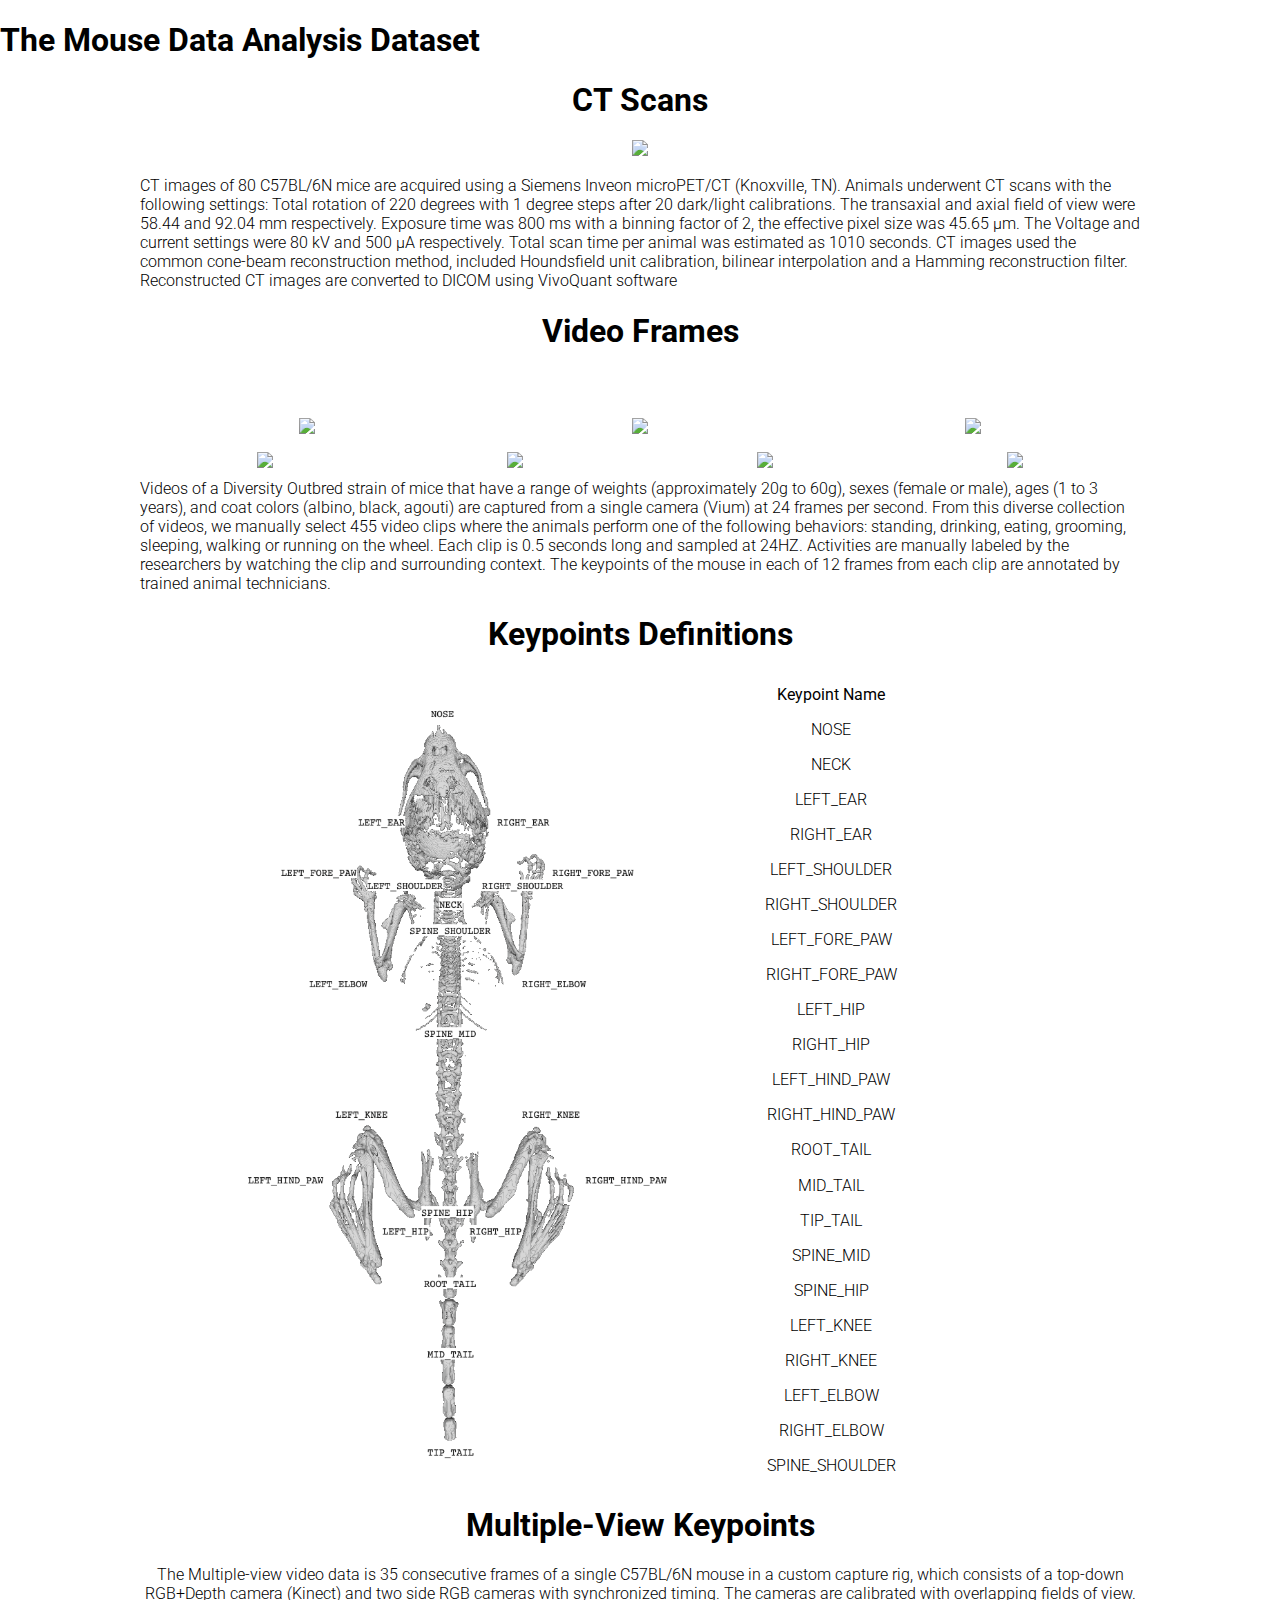
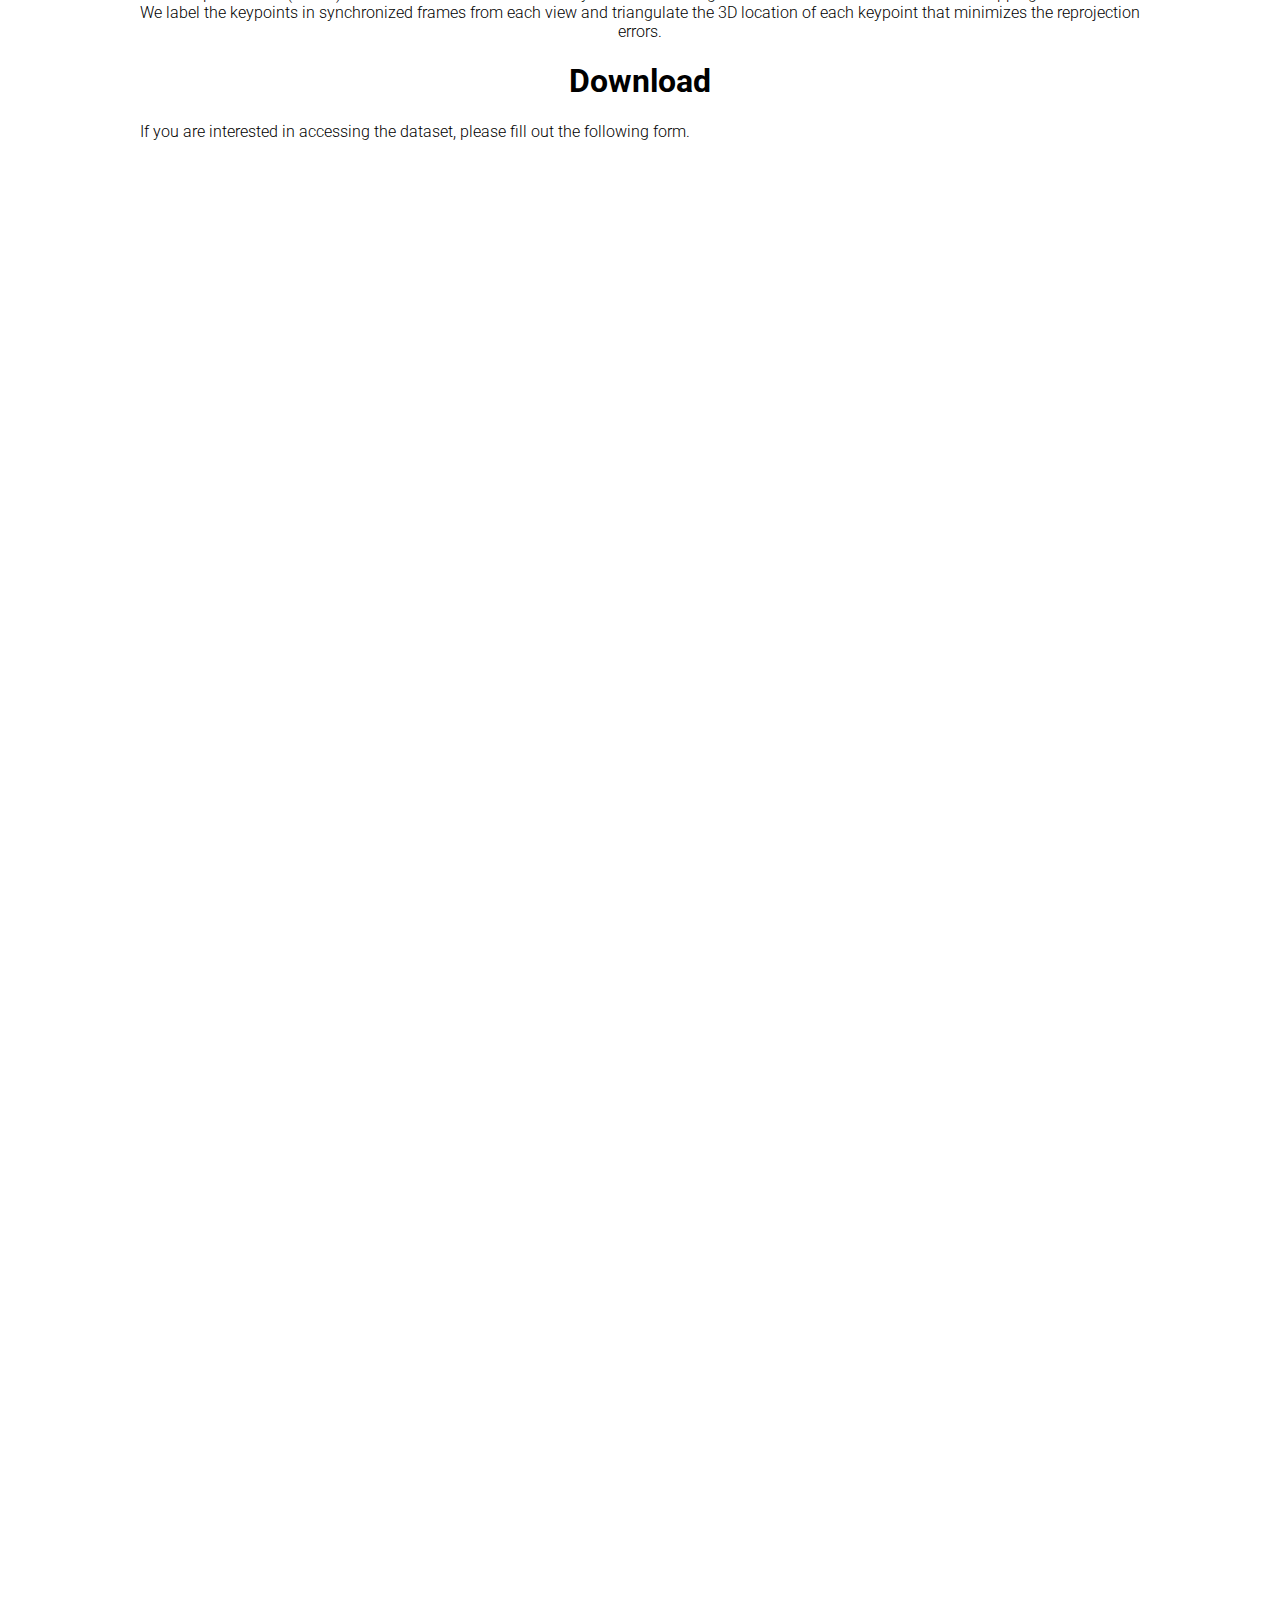
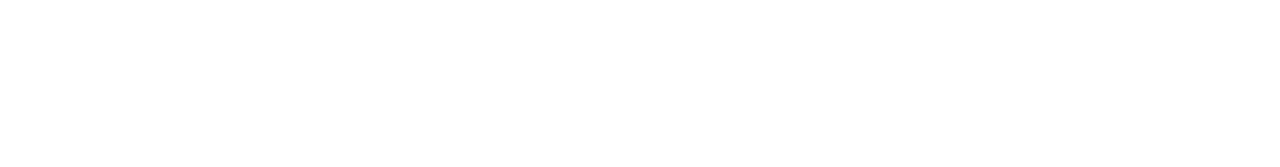
==== index.html @ 6bfc002a "Render the page title." ====
<!DOCTYPE html>
<html>
  <head>
    <title>Mouse Pose Analysis Dataset</title>
    <meta name="generator" content="Jekyll v3.9.0" />
    <meta content="text/html; charset=utf-8" http-equiv="Content-Type">
    <meta content="utf-8" http-equiv="encoding">
    <link href="https://fonts.googleapis.com/css?family=Roboto:300,100" rel="stylesheet">
    <link rel="stylesheet" type="text/css" href="assets/style.css">
    <script type="text/javascript" src="main.js"></script>
    <!-- Global site tag (gtag.js) - Google Analytics -->
    <script async src="https://www.googletagmanager.com/gtag/js?id=UA-116935204-2"></script>
    <script>
      window.dataLayer = window.dataLayer || [];
      function gtag(){dataLayer.push(arguments);}
      gtag('js', new Date());

      gtag('config', 'UA-116935204-2');
    </script>
  </head>
   <header class="page-header" role="banner">
      <h1 class="project-name">The Mouse Data Analysis Dataset</h1>
      <!-- Bo Hu, Bryan Seybold, Shan Yang, Avneesh Sud, Yi Liu, Karla Barron, Paulyn Cha, Marcelo Cosino, Ellie Karlsson, Janessa Kite, Ganesh Kolumam, Joseph Preciado, Jose Zavala-Solorio, Chunlian Zhang, Xiaomeng Zhang, Martin Voorbach, Ann E. Tovcimak, J. Graham Ruby, and David A. Ross, Abbvie, Calico Labs, Google -->
  </header>

  <body>
      <div class="inner-inner">
        <p><h1 class="section-header">CT Scans</h1> </p>
        <img src="assets/ct_scan_41.gif" width="500"/>
        <p align="left">CT images of 80 C57BL/6N mice are acquired using a Siemens Inveon microPET/CT (Knoxville, TN). Animals underwent CT scans with the following settings: Total rotation of 220 degrees with 1 degree steps after 20 dark/light calibrations. The transaxial and axial field of view were 58.44 and 92.04 mm respectively. Exposure time was 800 ms with a binning factor of 2, the effective pixel size was 45.65 μm. The Voltage and current settings were 80 kV and 500 μA respectively. Total scan time per animal was estimated as 1010 seconds. CT images used the common cone-beam reconstruction method, included Houndsfield unit calibration, bilinear interpolation and a Hamming reconstruction filter. Reconstructed CT images are converted to DICOM using VivoQuant software</p>

        <p><h1 class="section-header">Video Frames</h1> </p>
      <div class="row" style='padding-top: 40px'>
          <div class="col-4">
            <img src="assets/background.gif" width="216"/>
          </div>
          <div class="col-4">
            <img src="assets/drinking.gif" width="216"/>
          </div>
          <div class="col-4">
            <img src="assets/eating.gif" width="216"/>
          </div>
        </div>
        <div class="row" style='padding-top: 15px'>
          <div class="col-3">
            <img src="assets/grooming.gif" width="216"/>
          </div>
          <div class="col-3">
            <img src="assets/sleeping.gif" width="216"/>
          </div>
          <div class="col-3">
            <img src="assets/walking.gif" width="216"/>
          </div>
          <div class="col-3">
            <img src="assets/wheel_running.gif" width="216"/>
          </div>
        </div>
      <p align="left">Videos of a Diversity Outbred strain of mice that have a range of weights (approximately 20g to 60g), sexes (female or male), ages (1 to 3 years), and coat colors (albino, black, agouti) are captured from a single camera (Vium) at 24 frames per second.  From this diverse collection of videos, we manually select 455 video clips where the animals perform one of the following behaviors: standing, drinking, eating, grooming, sleeping, walking or running on the wheel. Each clip is 0.5 seconds long and sampled at 24HZ. Activities are manually labeled by the researchers by watching the clip and surrounding context.  The keypoints of the mouse in each of 12 frames from each clip are annotated by trained animal technicians. </p>
      <p><h1 class="section-header"> Keypoints Definitions</h1></p>
      <table>
        <tr><td rowspan="24"><img src="assets/keypoints-definition.png" height="800"/></td></tr>
        <td><b>Keypoint Name</b></td>
        <tr><td>NOSE</td></tr>
        <tr><td>NECK</td></tr>
        <tr><td>LEFT_EAR</td></tr>
        <tr><td>RIGHT_EAR</td></tr>
        <tr><td>LEFT_SHOULDER</td></tr>
        <tr><td>RIGHT_SHOULDER</td></tr>
        <tr><td>LEFT_FORE_PAW</td></tr>
        <tr><td>RIGHT_FORE_PAW</td></tr>
        <tr><td>LEFT_HIP</td></tr>
        <tr><td>RIGHT_HIP</td></tr>
        <tr><td>LEFT_HIND_PAW</td></tr>
        <tr><td>RIGHT_HIND_PAW</td></tr>
        <tr><td>ROOT_TAIL</td></tr>
        <tr><td>MID_TAIL</td></tr>
        <tr><td>TIP_TAIL</td></tr>
        <tr><td>SPINE_MID</td></tr>
        <tr><td>SPINE_HIP</td></tr>
        <tr><td>LEFT_KNEE</td></tr>
        <tr><td>RIGHT_KNEE</td></tr>
        <tr><td>LEFT_ELBOW</td></tr>
        <tr><td>RIGHT_ELBOW</td></tr>
        <tr><td>SPINE_SHOULDER</td></tr>
      </table>

      <p><h1 class="section-header">Multiple-View Keypoints</h1></p>
      <p align="center">The Multiple-view video data is 35 consecutive frames of a single C57BL/6N mouse in a custom capture rig, which consists of a top-down RGB+Depth camera (Kinect) and two side RGB cameras with synchronized timing. The cameras are calibrated with overlapping fields of view. We label the keypoints in synchronized frames from each view and triangulate the 3D location of each keypoint that minimizes the reprojection errors. </p>

      <p><h1 class="section-header">Download</h1></p>
      <p align="left">If you are interested in accessing the dataset, please fill out the following form.</p>

      </div>

      <p align="center">
      <iframe src="https://docs.google.com/forms/d/e/1FAIpQLSdK8jHYPYRAqcWw0ick_zVainTwxzuJbTiVfC14aPzTH5Z9yA/viewform?embedded=true" width="640" height="1590" frameborder="0" marginheight="0" marginwidth="0">Loading…</iframe>
      </p>
  </body>
</html>
---- assets/style.css ----
* {
  box-sizing: border-box;
}

body {
  margin: 0;
  font-family: 'Roboto', sans-serif;
  font-weight: 300;
}

a.anchor, a.title-anchor {
  scroll-margin-top: 100px;
}


/* For desktop: */
.col-1 {
  width: 8.33%;
}

.col-2 {
  width: 16.66%;
}

.col-3 {
  width: 25%;
}

.col-4 {
  width: 33.33%;
}

.col-4-disabled {
  width: 33.33%;
  pointer-events: none;
  opacity: 0.4;
}


h2 {
  font-weight: 300;
  padding-top: 30px;
  color: rgba(150, 27, 40);
}

h3 {
  color: rgba(150, 27, 40);
}

h4 {
  margin-top: 2em;
  color: rgba(150, 27, 40);
}

.main img {
  max-width: 100%;
}

.metrics img {
  max-width: 50%;
}


[class*="col-"] {
  float: left;
  padding: 7px;
}


.title {
  float: left;
  color: white;
  padding: 12px 14px 12px 14px;
  font-size: 18px;
}

.main {
  padding: 200px 40px 40px 40px;
  height: 100%;
  position: fixed;
  top: 42px;
  width: 100%;
  overflow: auto;
}

.active {
  background-color: #ddd;
  color: black !important;
}

.main th, .main td {
  border-bottom: 1px solid #ddd;
  padding: 8px;
}

.main thead {
  background-color: #f5f5f5;
}

.main tr:hover {
  background-color: #f5f5f5;
}

.main table {
  width: 100%;
  border-collapse: collapse;
  border-top: 2px solid black;
  border-bottom: 2px solid black;
}



.inner {
  display: flex;
  align-content: center;
  width: 100%;
  height: 100%;
  position: fixed;
  overflow-y: auto;
  z-index: 2;
}

.inner-inner {
  text-align: center;
  width: 100%;
  max-width: 1000px;
  position: relative;
  margin: auto;
}


.inner h1 {
  font-size: 4.5rem;
  margin: 3rem 0 3rem 0;
  color: white;
  font-weight: 100
}

.inner p {
  font-size: 1.5rem;
  margin: 0.5rem;
  color: #AAAAAA;
}
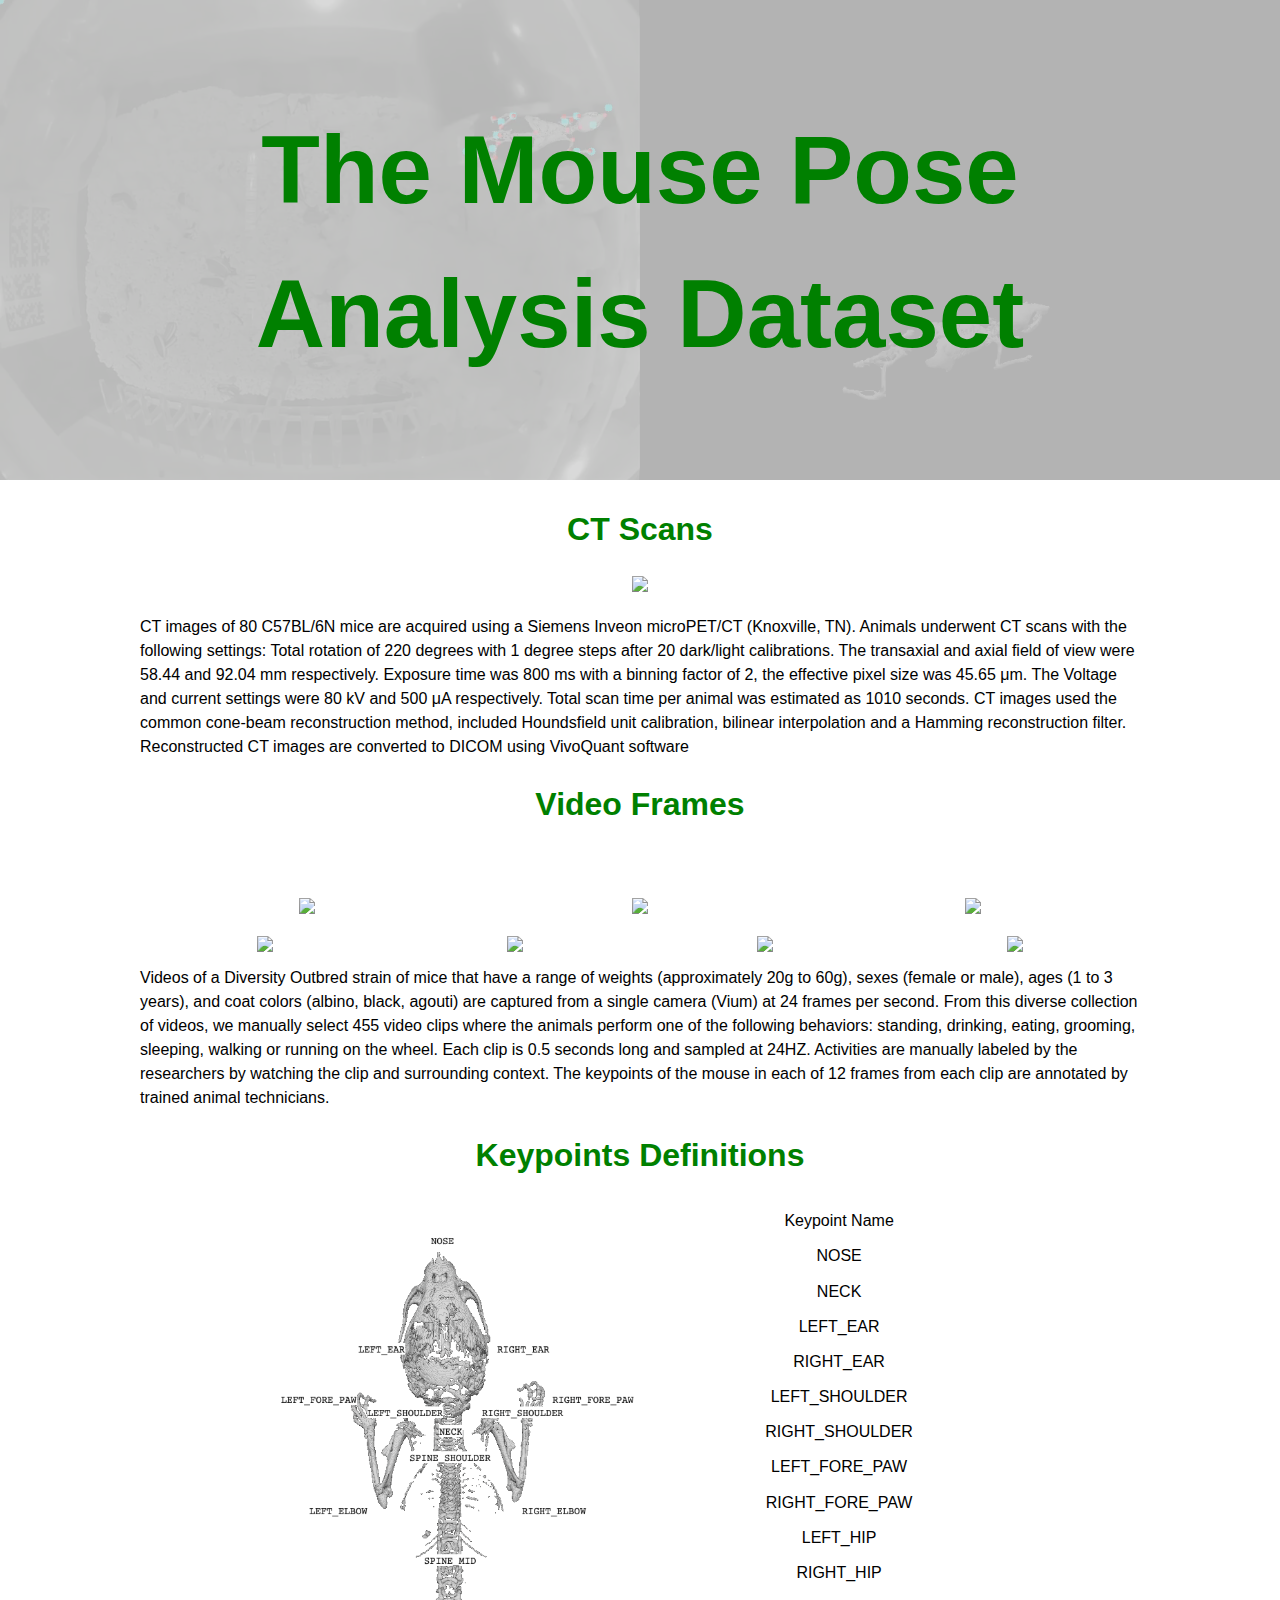
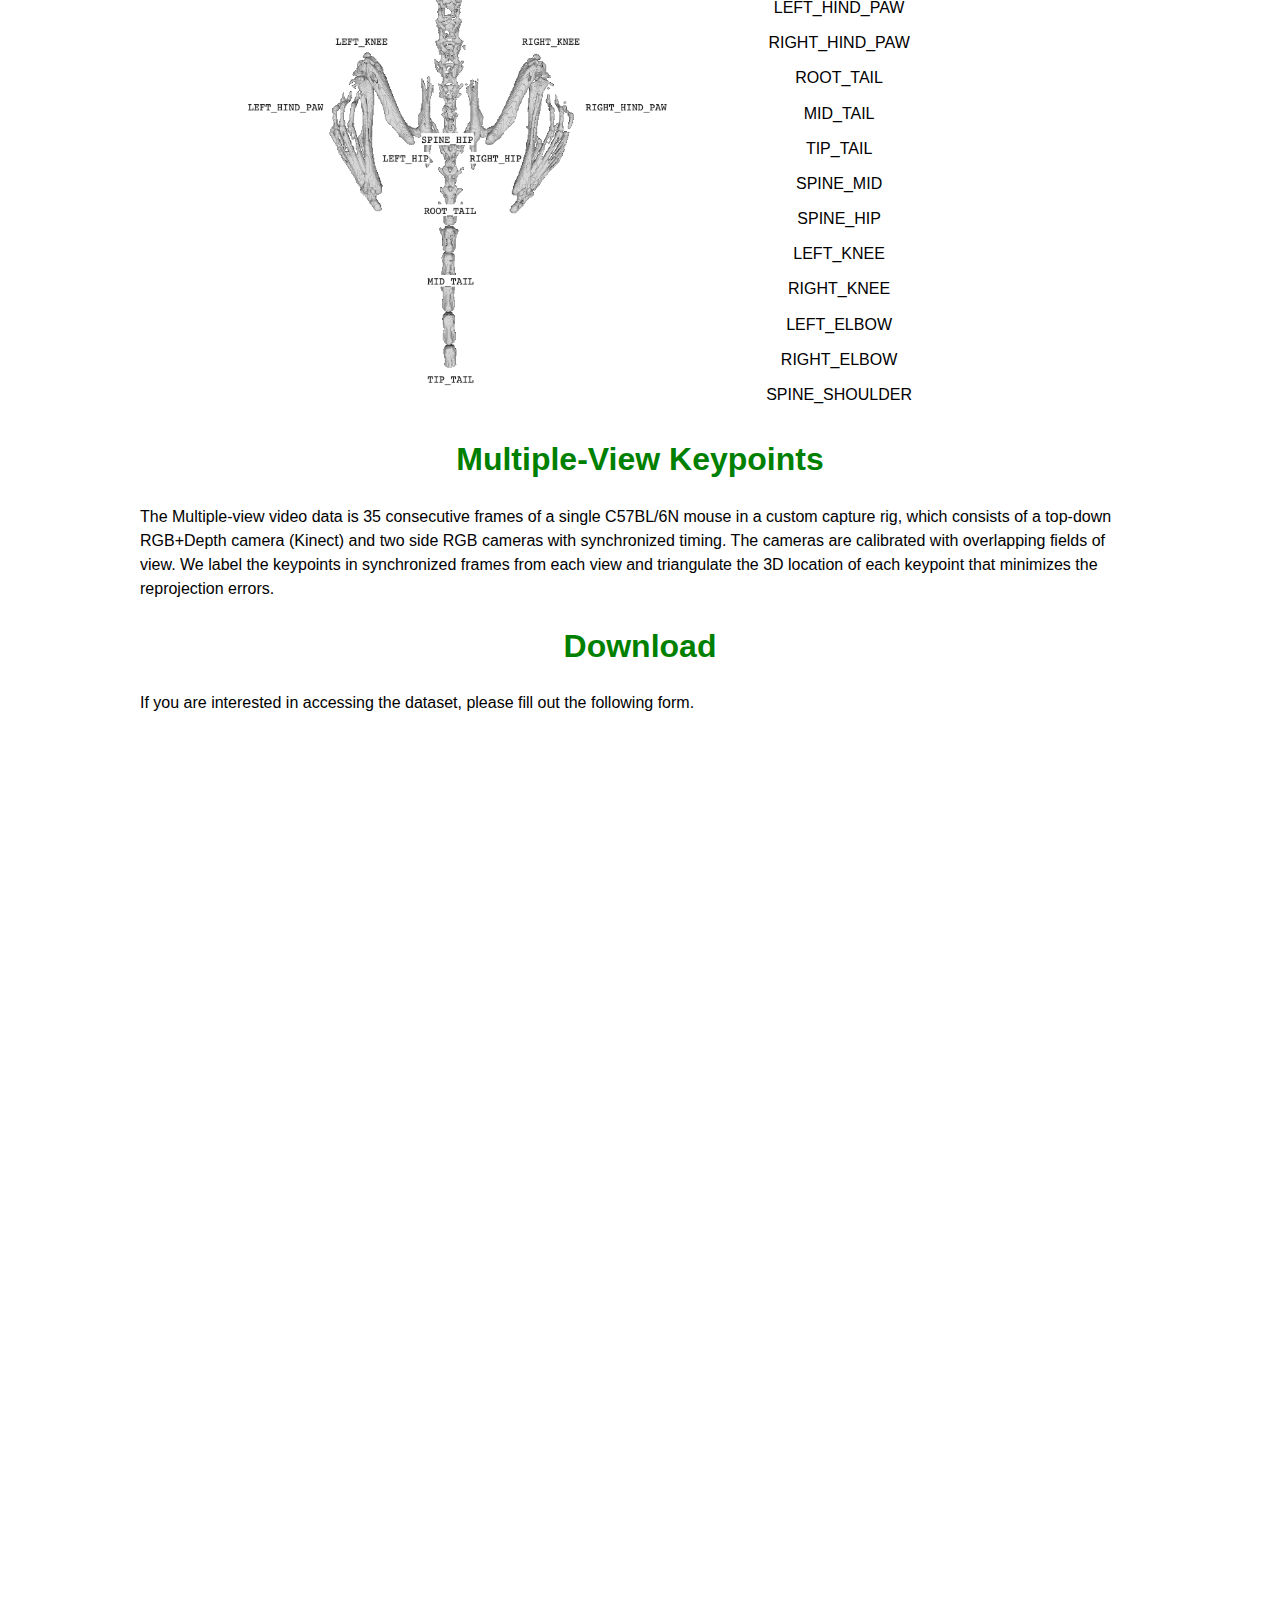
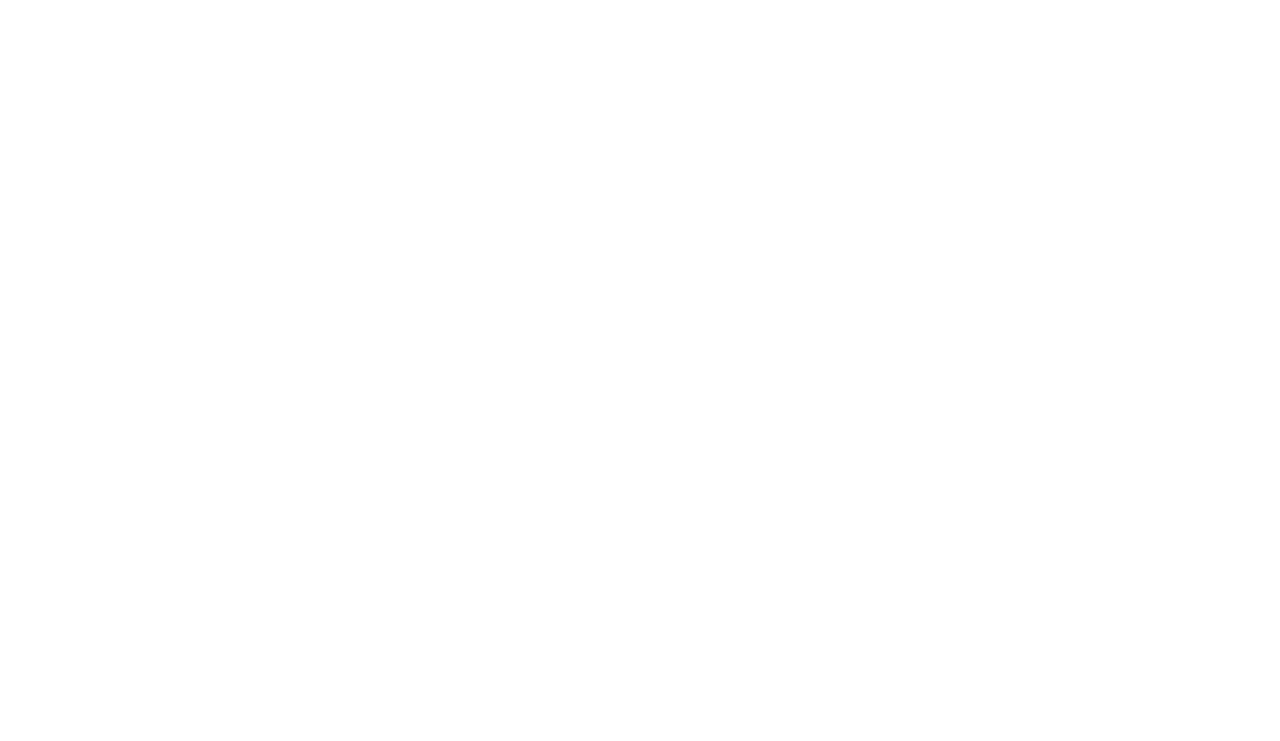
==== commit 61d7eeea: "Add video background; clean up stylesheet." ====
--- a/index.html
+++ b/index.html
@@ -2,29 +2,21 @@
 <html>
   <head>
     <title>Mouse Pose Analysis Dataset</title>
-    <meta name="generator" content="Jekyll v3.9.0" />
     <meta content="text/html; charset=utf-8" http-equiv="Content-Type">
     <meta content="utf-8" http-equiv="encoding">
     <link href="https://fonts.googleapis.com/css?family=Roboto:300,100" rel="stylesheet">
     <link rel="stylesheet" type="text/css" href="assets/style.css">
-    <script type="text/javascript" src="main.js"></script>
-    <!-- Global site tag (gtag.js) - Google Analytics -->
-    <script async src="https://www.googletagmanager.com/gtag/js?id=UA-116935204-2"></script>
-    <script>
-      window.dataLayer = window.dataLayer || [];
-      function gtag(){dataLayer.push(arguments);}
-      gtag('js', new Date());
-
-      gtag('config', 'UA-116935204-2');
-    </script>
   </head>
-   <header class="page-header" role="banner">
-      <h1 class="project-name">The Mouse Data Analysis Dataset</h1>
-      <!-- Bo Hu, Bryan Seybold, Shan Yang, Avneesh Sud, Yi Liu, Karla Barron, Paulyn Cha, Marcelo Cosino, Ellie Karlsson, Janessa Kite, Ganesh Kolumam, Joseph Preciado, Jose Zavala-Solorio, Chunlian Zhang, Xiaomeng Zhang, Martin Voorbach, Ann E. Tovcimak, J. Graham Ruby, and David A. Ross, Abbvie, Calico Labs, Google -->
-  </header>
-
   <body>
-      <div class="inner-inner">
+   <div class="video-bg">
+    <video autoplay loop muted>
+     <source src="assets/running.mp4" type="video/mp4" />
+    </video>
+    <div class="content">
+      <h1 >The Mouse Pose Analysis Dataset</h1>
+    </div>
+  </div>
+      <div class="content">
         <p><h1 class="section-header">CT Scans</h1> </p>
         <img src="assets/ct_scan_41.gif" width="500"/>
         <p align="left">CT images of 80 C57BL/6N mice are acquired using a Siemens Inveon microPET/CT (Knoxville, TN). Animals underwent CT scans with the following settings: Total rotation of 220 degrees with 1 degree steps after 20 dark/light calibrations. The transaxial and axial field of view were 58.44 and 92.04 mm respectively. Exposure time was 800 ms with a binning factor of 2, the effective pixel size was 45.65 μm. The Voltage and current settings were 80 kV and 500 μA respectively. Total scan time per animal was estimated as 1010 seconds. CT images used the common cone-beam reconstruction method, included Houndsfield unit calibration, bilinear interpolation and a Hamming reconstruction filter. Reconstructed CT images are converted to DICOM using VivoQuant software</p>
@@ -56,6 +48,7 @@
           </div>
         </div>
       <p align="left">Videos of a Diversity Outbred strain of mice that have a range of weights (approximately 20g to 60g), sexes (female or male), ages (1 to 3 years), and coat colors (albino, black, agouti) are captured from a single camera (Vium) at 24 frames per second.  From this diverse collection of videos, we manually select 455 video clips where the animals perform one of the following behaviors: standing, drinking, eating, grooming, sleeping, walking or running on the wheel. Each clip is 0.5 seconds long and sampled at 24HZ. Activities are manually labeled by the researchers by watching the clip and surrounding context.  The keypoints of the mouse in each of 12 frames from each clip are annotated by trained animal technicians. </p>
+
       <p><h1 class="section-header"> Keypoints Definitions</h1></p>
       <table>
         <tr><td rowspan="24"><img src="assets/keypoints-definition.png" height="800"/></td></tr>
@@ -85,7 +78,7 @@
       </table>
 
       <p><h1 class="section-header">Multiple-View Keypoints</h1></p>
-      <p align="center">The Multiple-view video data is 35 consecutive frames of a single C57BL/6N mouse in a custom capture rig, which consists of a top-down RGB+Depth camera (Kinect) and two side RGB cameras with synchronized timing. The cameras are calibrated with overlapping fields of view. We label the keypoints in synchronized frames from each view and triangulate the 3D location of each keypoint that minimizes the reprojection errors. </p>
+      <p align="left">The Multiple-view video data is 35 consecutive frames of a single C57BL/6N mouse in a custom capture rig, which consists of a top-down RGB+Depth camera (Kinect) and two side RGB cameras with synchronized timing. The cameras are calibrated with overlapping fields of view. We label the keypoints in synchronized frames from each view and triangulate the 3D location of each keypoint that minimizes the reprojection errors. </p>
 
       <p><h1 class="section-header">Download</h1></p>
       <p align="left">If you are interested in accessing the dataset, please fill out the following form.</p>
--- a/assets/style.css
+++ b/assets/style.css
@@ -8,12 +8,6 @@
   font-weight: 300;
 }
 
-a.anchor, a.title-anchor {
-  scroll-margin-top: 100px;
-}
-
-
-/* For desktop: */
 .col-1 {
   width: 8.33%;
 }
@@ -36,111 +30,44 @@
   opacity: 0.4;
 }
 
-
-h2 {
-  font-weight: 300;
-  padding-top: 30px;
-  color: rgba(150, 27, 40);
-}
-
-h3 {
-  color: rgba(150, 27, 40);
-}
-
-h4 {
-  margin-top: 2em;
-  color: rgba(150, 27, 40);
-}
-
-.main img {
-  max-width: 100%;
-}
-
-.metrics img {
-  max-width: 50%;
-}
-
-
 [class*="col-"] {
   float: left;
   padding: 7px;
 }
 
-
-.title {
-  float: left;
-  color: white;
-  padding: 12px 14px 12px 14px;
-  font-size: 18px;
-}
-
-.main {
-  padding: 200px 40px 40px 40px;
-  height: 100%;
-  position: fixed;
-  top: 42px;
-  width: 100%;
-  overflow: auto;
-}
-
-.active {
-  background-color: #ddd;
-  color: black !important;
-}
-
-.main th, .main td {
-  border-bottom: 1px solid #ddd;
-  padding: 8px;
-}
-
-.main thead {
-  background-color: #f5f5f5;
-}
-
-.main tr:hover {
-  background-color: #f5f5f5;
-}
-
-.main table {
-  width: 100%;
-  border-collapse: collapse;
-  border-top: 2px solid black;
-  border-bottom: 2px solid black;
-}
-
-
-
-.inner {
-  display: flex;
-  align-content: center;
-  width: 100%;
-  height: 100%;
-  position: fixed;
-  overflow-y: auto;
-  z-index: 2;
-}
-
-.inner-inner {
+.content {
   text-align: center;
   width: 100%;
   max-width: 1000px;
   position: relative;
   margin: auto;
+  font-family: 'Arial', sans-serif;
+  line-height: 1.5;
 }
 
-
-.inner h1 {
-  font-size: 4.5rem;
-  margin: 3rem 0 3rem 0;
-  color: white;
-  font-weight: 100
+.section-header { color: green; text-align: center; background-size: cover; }
+.video-bg {
+  position: relative;
+  overflow: hidden;
+}
+.video-bg video {
+    opacity: 0.3;
+    filter: brightness(0.5);
 }
 
-.inner p {
-  font-size: 1.5rem;
-  margin: 0.5rem;
-  color: #AAAAAA;
+.video-bg .content {
+  position: absolute;
+  text-align: center;
+  font-size: 3rem;
+  color: green;
+  top: 50%;
+  left: 50%;
+  transform: translate(-50%, -50%);
+  z-index: 1;
 }
 
+video {
+  width: 100%;
+  height: auto;
+}
 
-
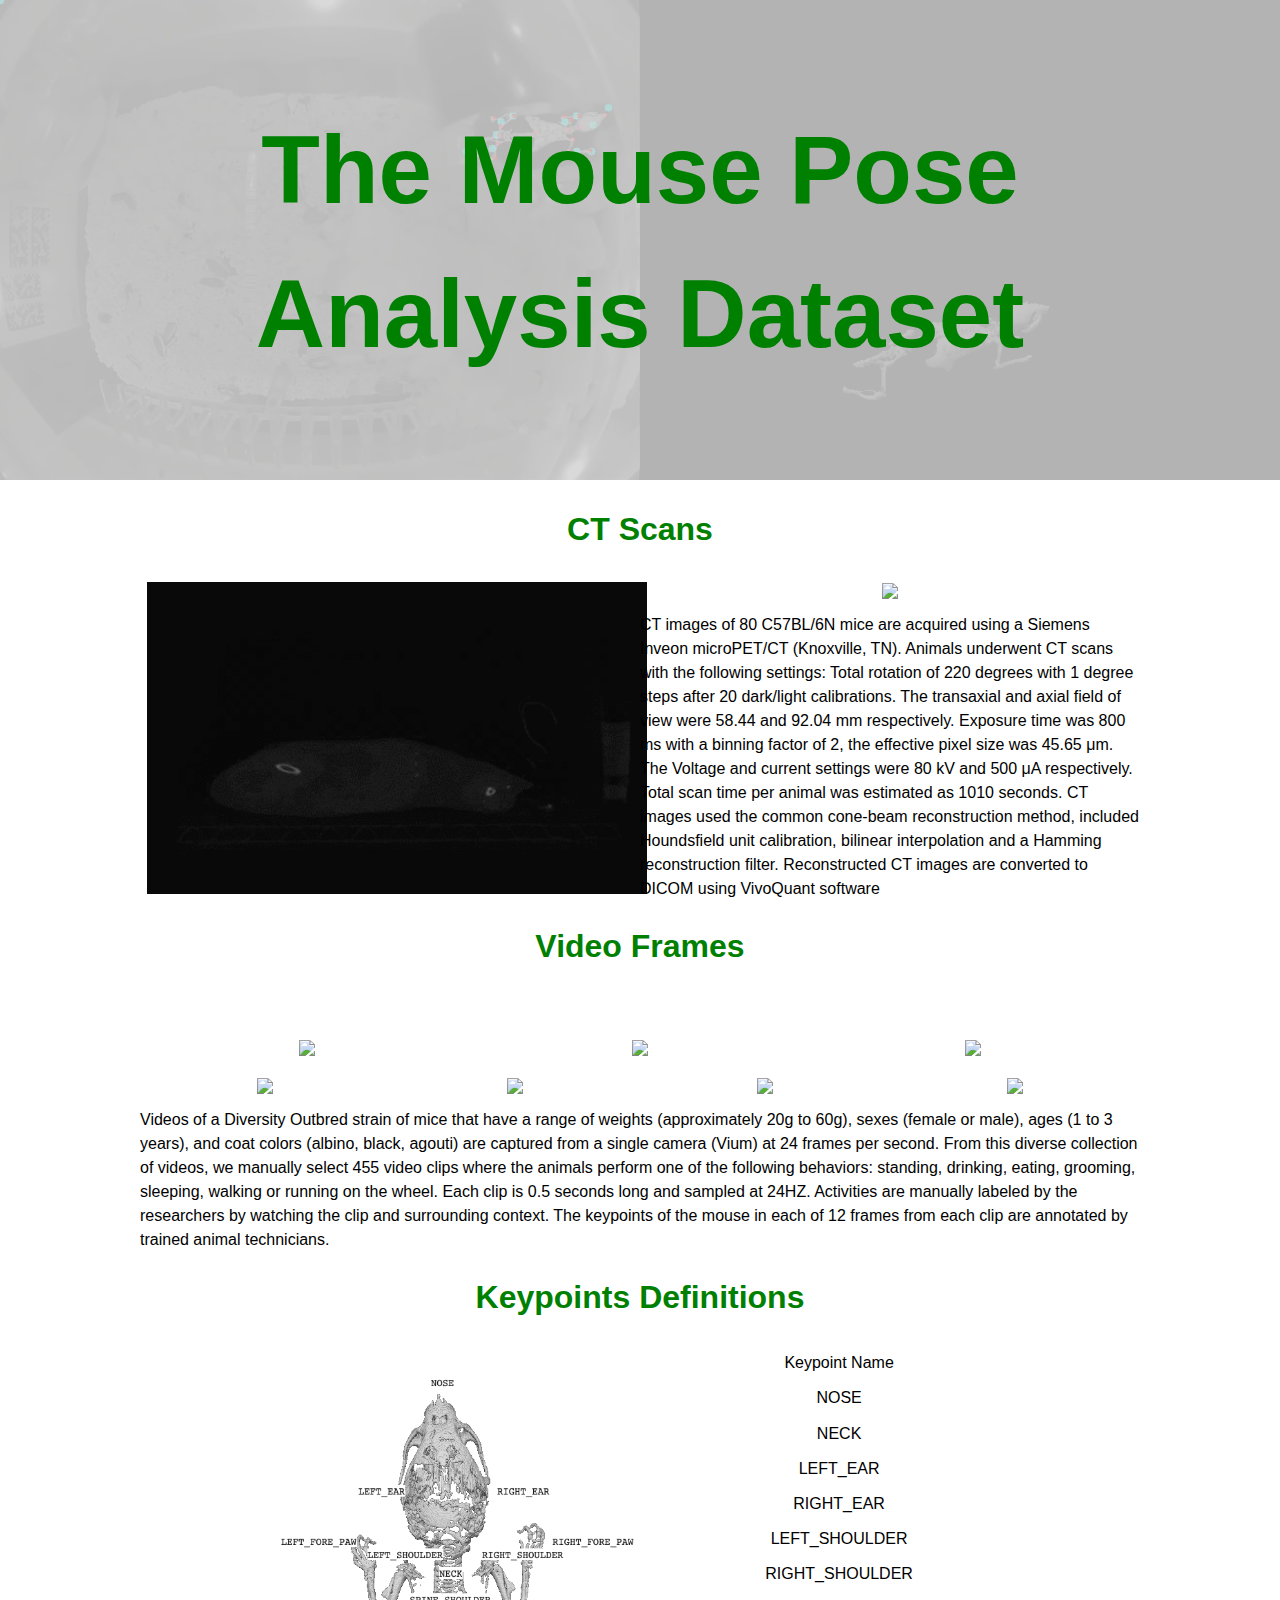
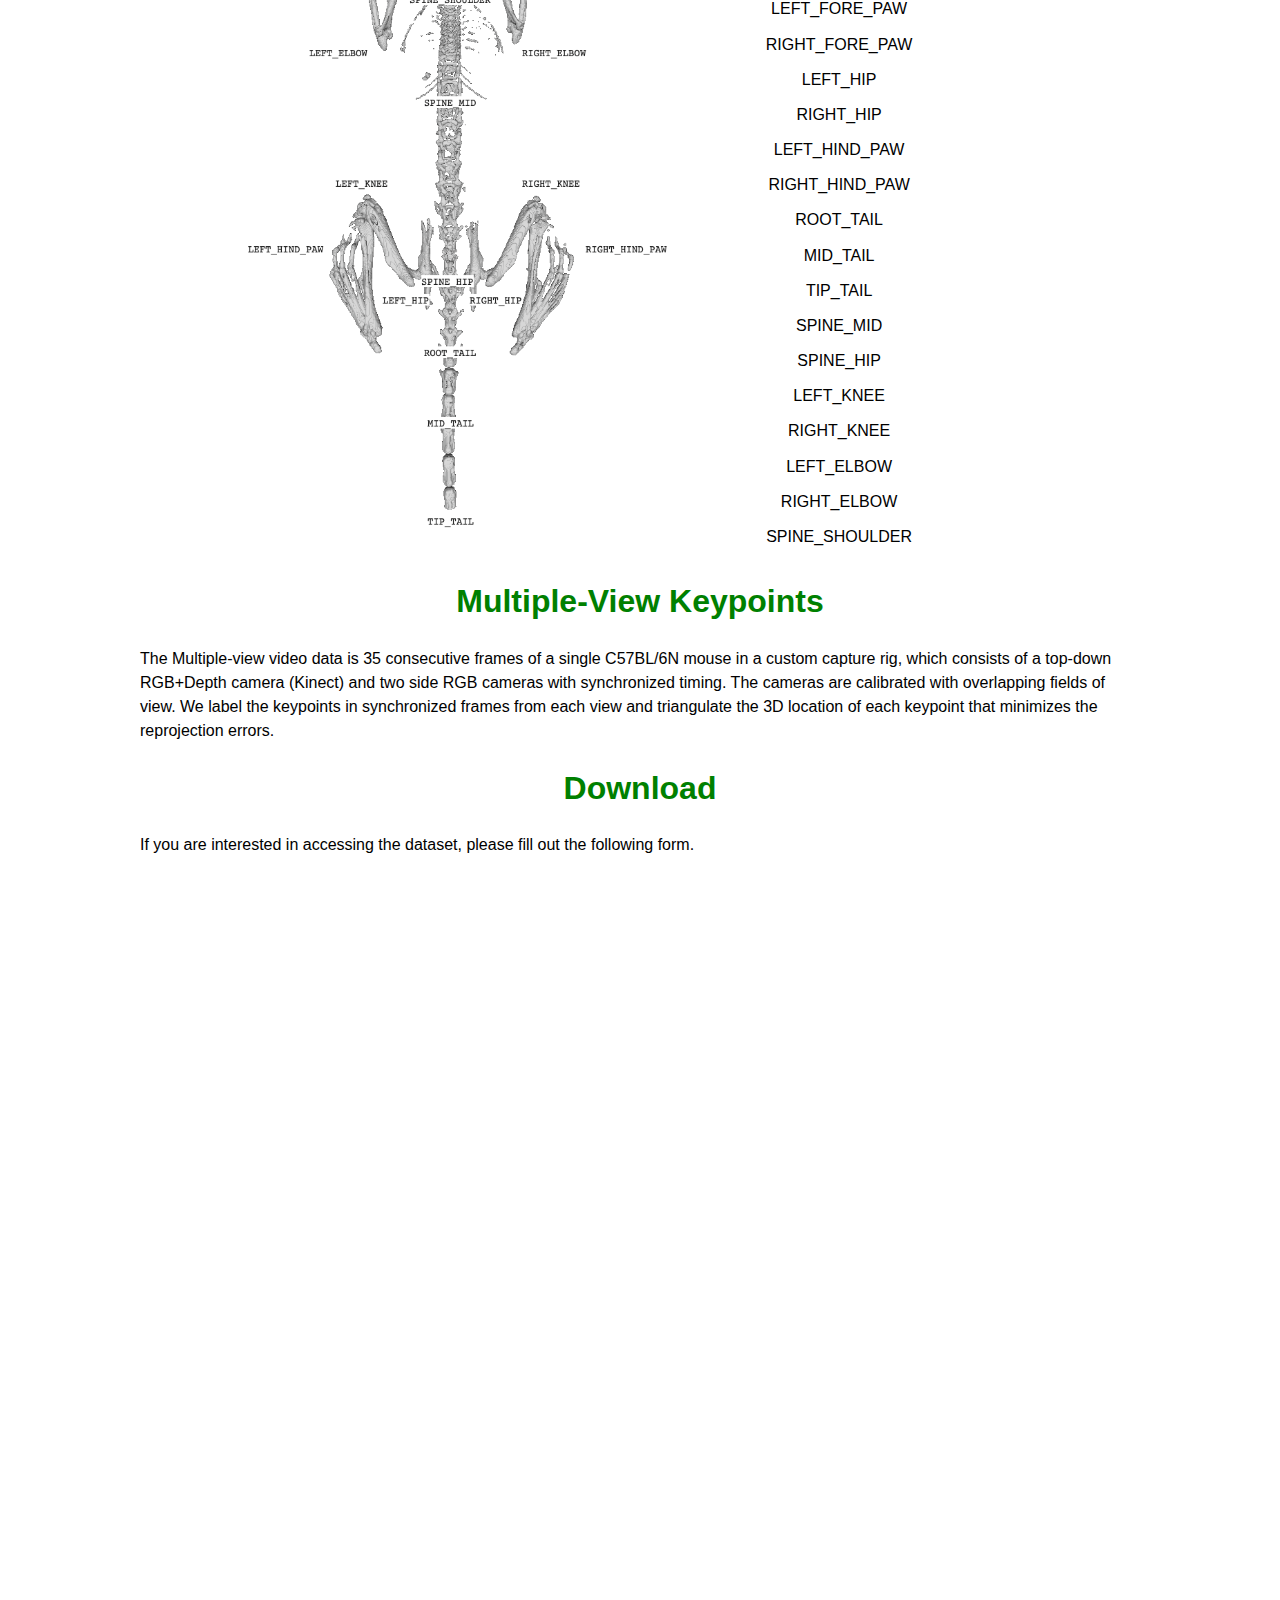
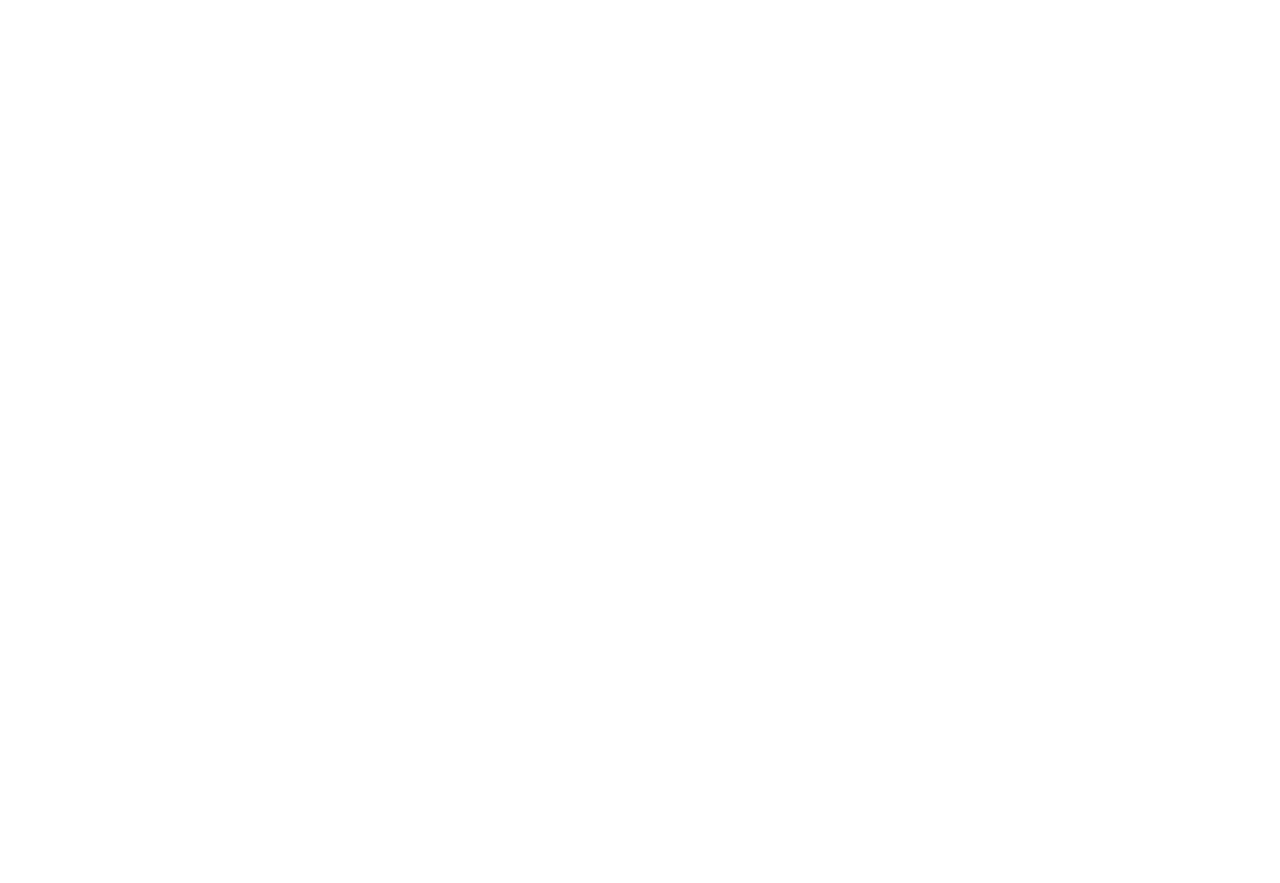
==== commit 4c4cfb1f: "Add CT slices." ====
--- a/index.html
+++ b/index.html
@@ -18,7 +18,12 @@
   </div>
       <div class="content">
         <p><h1 class="section-header">CT Scans</h1> </p>
+        <div class="col-5">
+        <img src="assets/ct_slices_41.gif" width="500"/>
+        </div>
+        <div class="col-5">
         <img src="assets/ct_scan_41.gif" width="500"/>
+        </div>
         <p align="left">CT images of 80 C57BL/6N mice are acquired using a Siemens Inveon microPET/CT (Knoxville, TN). Animals underwent CT scans with the following settings: Total rotation of 220 degrees with 1 degree steps after 20 dark/light calibrations. The transaxial and axial field of view were 58.44 and 92.04 mm respectively. Exposure time was 800 ms with a binning factor of 2, the effective pixel size was 45.65 μm. The Voltage and current settings were 80 kV and 500 μA respectively. Total scan time per animal was estimated as 1010 seconds. CT images used the common cone-beam reconstruction method, included Houndsfield unit calibration, bilinear interpolation and a Hamming reconstruction filter. Reconstructed CT images are converted to DICOM using VivoQuant software</p>
 
         <p><h1 class="section-header">Video Frames</h1> </p>
--- a/assets/style.css
+++ b/assets/style.css
@@ -22,6 +22,10 @@
 
 .col-4 {
   width: 33.33%;
+}
+
+.col-5 {
+  width: 50%;
 }
 
 .col-4-disabled {
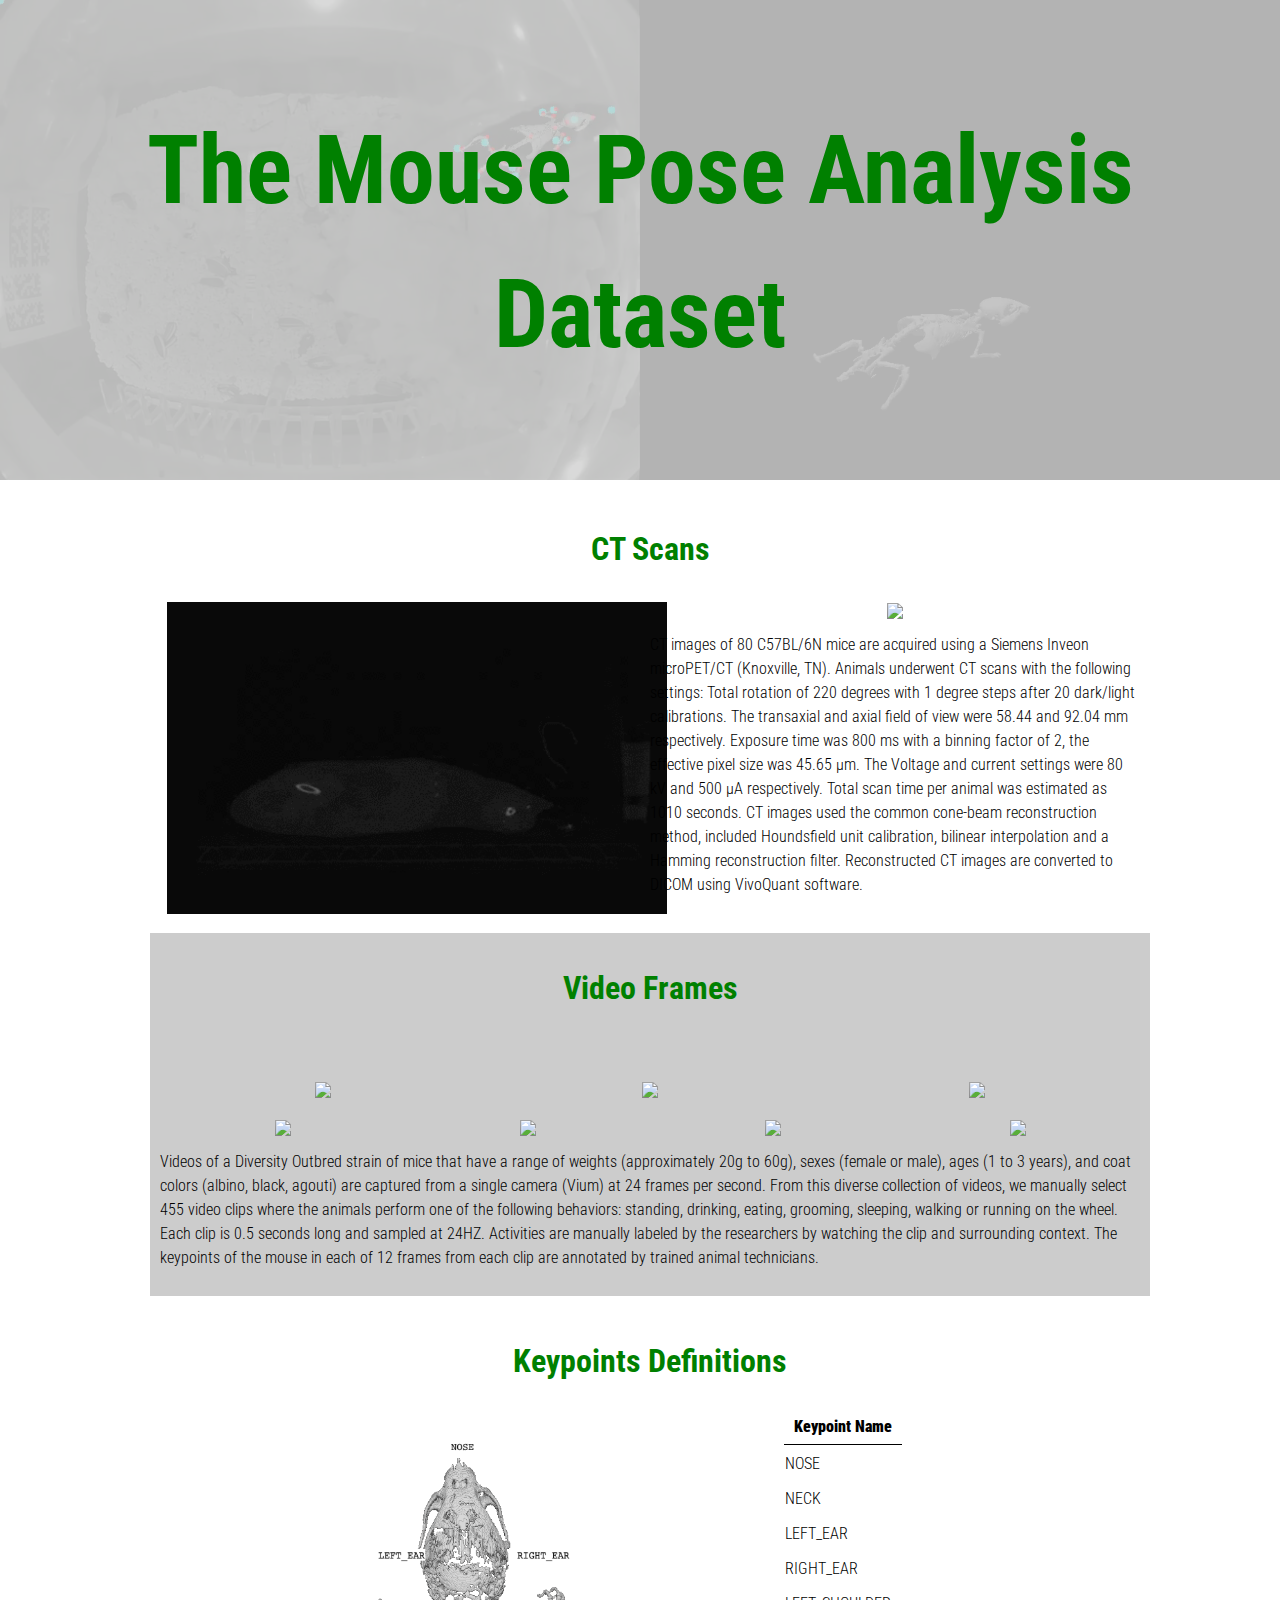
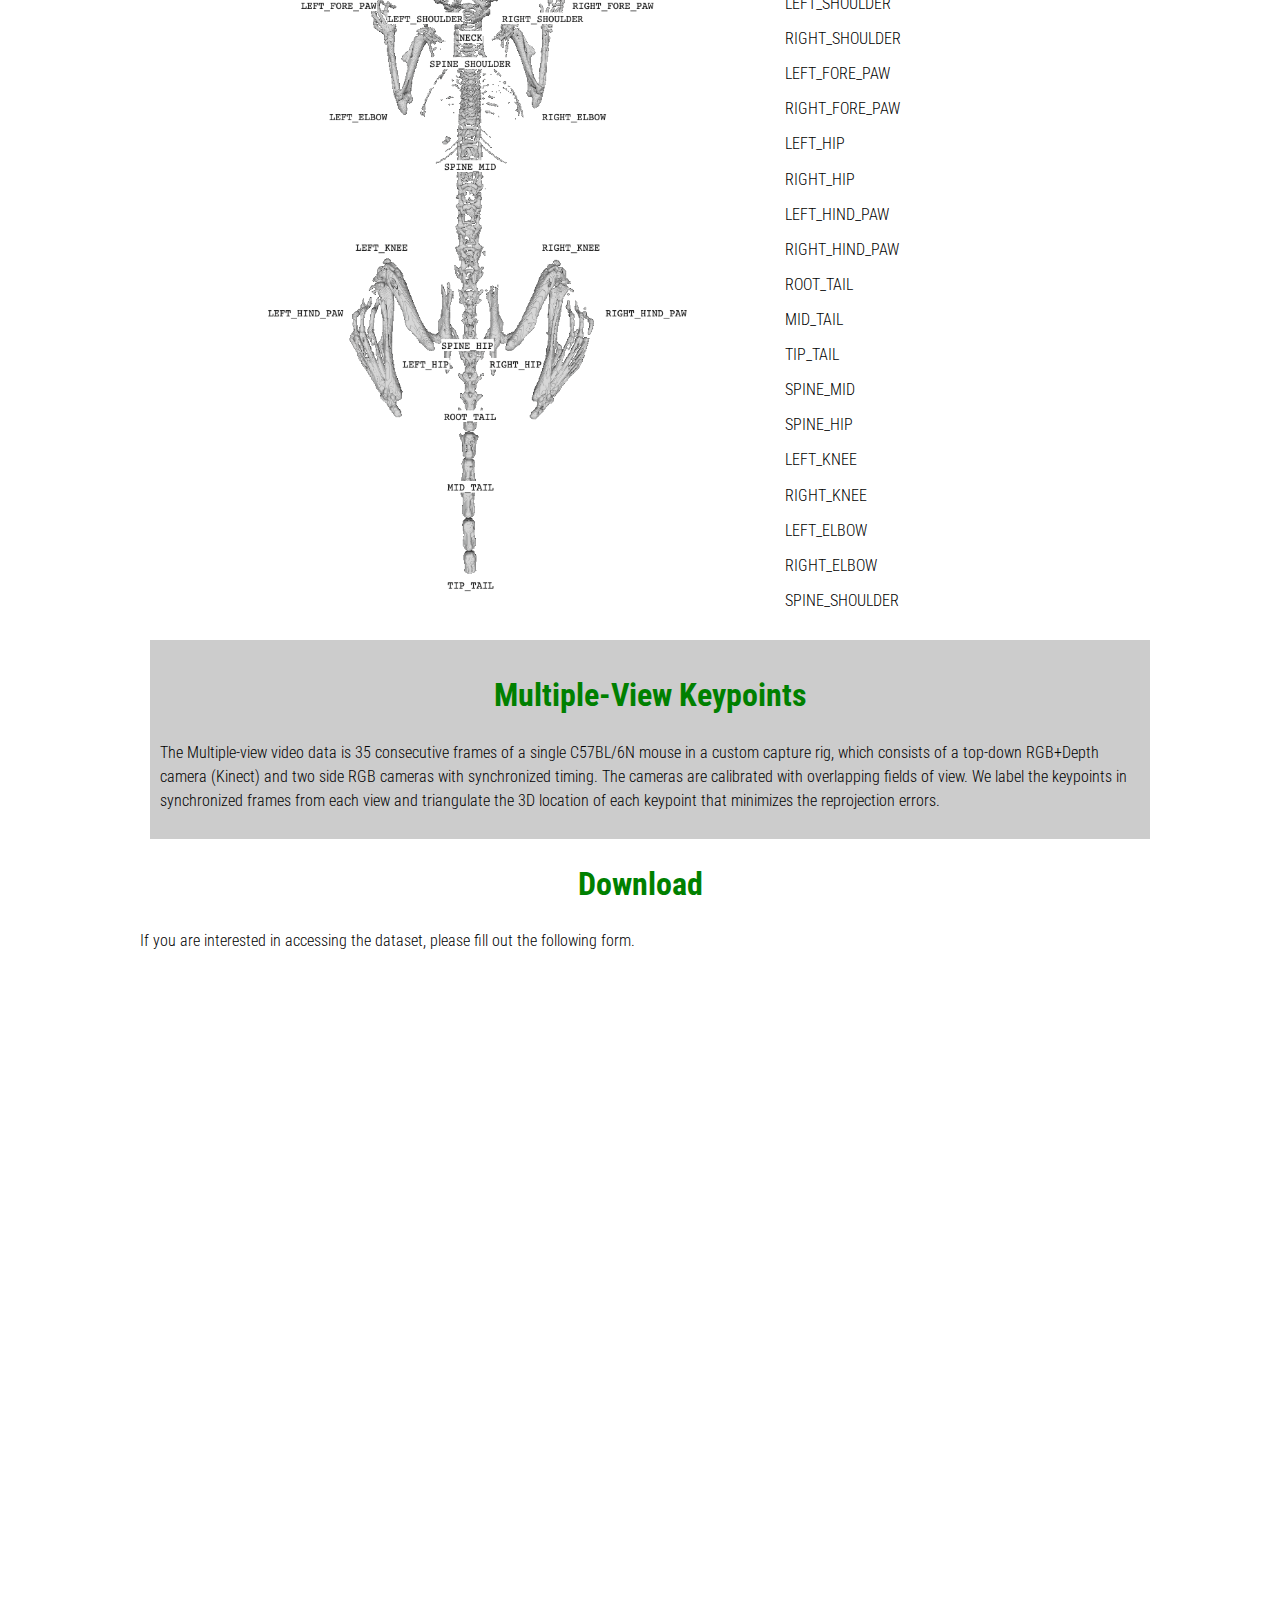
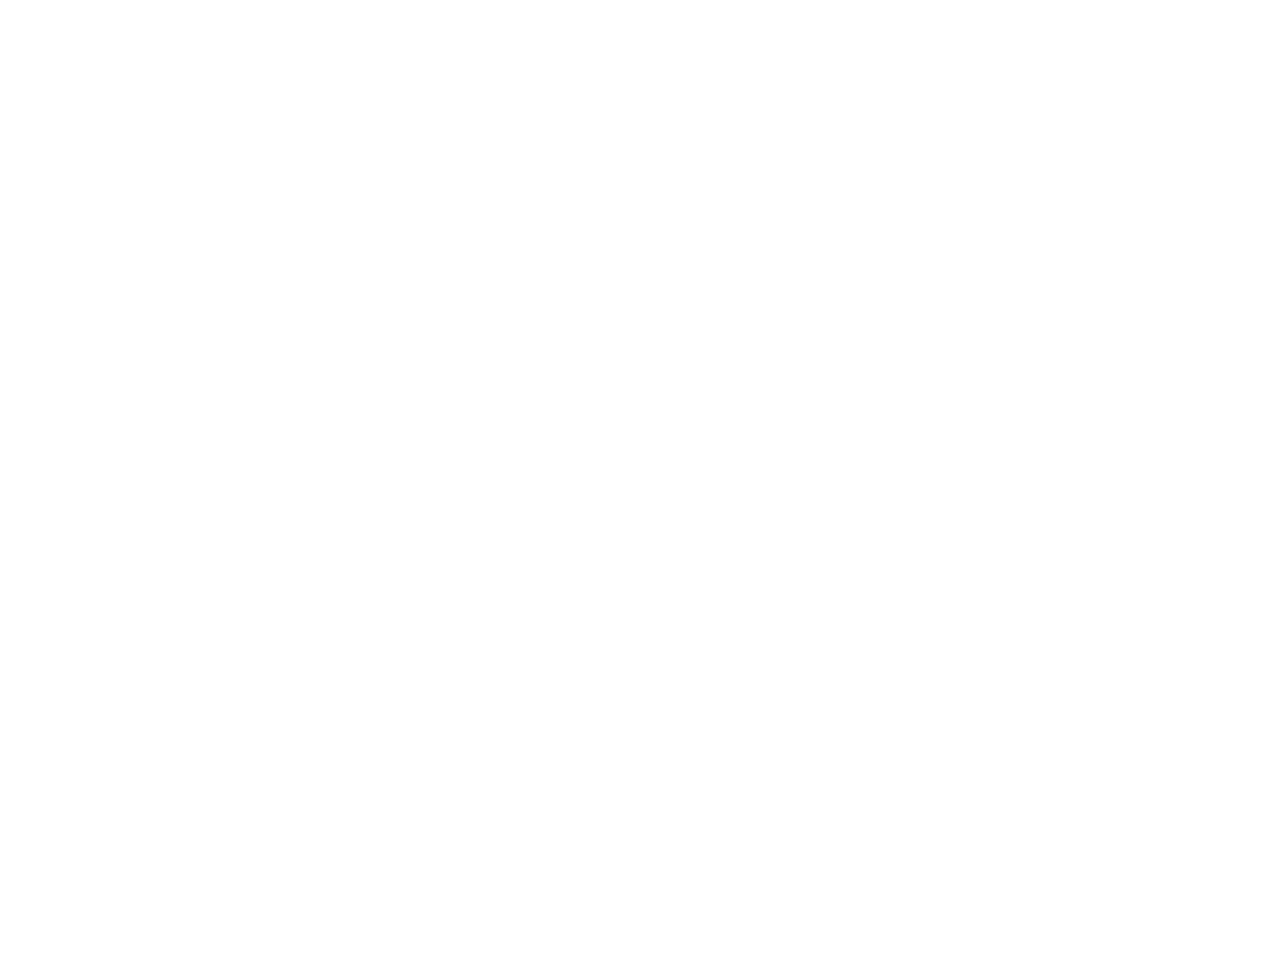
==== commit 7917636f: "Update style sheet with condensed roboto font." ====
--- a/index.html
+++ b/index.html
@@ -5,6 +5,7 @@
     <meta content="text/html; charset=utf-8" http-equiv="Content-Type">
     <meta content="utf-8" http-equiv="encoding">
     <link href="https://fonts.googleapis.com/css?family=Roboto:300,100" rel="stylesheet">
+    <link href="https://fonts.googleapis.com/css?family=Roboto+Condensed" rel="stylesheet">
     <link rel="stylesheet" type="text/css" href="assets/style.css">
   </head>
   <body>
@@ -17,6 +18,7 @@
     </div>
   </div>
       <div class="content">
+          <div class="odd">
         <p><h1 class="section-header">CT Scans</h1> </p>
         <div class="col-5">
         <img src="assets/ct_slices_41.gif" width="500"/>
@@ -24,8 +26,10 @@
         <div class="col-5">
         <img src="assets/ct_scan_41.gif" width="500"/>
         </div>
-        <p align="left">CT images of 80 C57BL/6N mice are acquired using a Siemens Inveon microPET/CT (Knoxville, TN). Animals underwent CT scans with the following settings: Total rotation of 220 degrees with 1 degree steps after 20 dark/light calibrations. The transaxial and axial field of view were 58.44 and 92.04 mm respectively. Exposure time was 800 ms with a binning factor of 2, the effective pixel size was 45.65 μm. The Voltage and current settings were 80 kV and 500 μA respectively. Total scan time per animal was estimated as 1010 seconds. CT images used the common cone-beam reconstruction method, included Houndsfield unit calibration, bilinear interpolation and a Hamming reconstruction filter. Reconstructed CT images are converted to DICOM using VivoQuant software</p>
+        <p align="left">CT images of 80 C57BL/6N mice are acquired using a Siemens Inveon microPET/CT (Knoxville, TN). Animals underwent CT scans with the following settings: Total rotation of 220 degrees with 1 degree steps after 20 dark/light calibrations. The transaxial and axial field of view were 58.44 and 92.04 mm respectively. Exposure time was 800 ms with a binning factor of 2, the effective pixel size was 45.65 μm. The Voltage and current settings were 80 kV and 500 μA respectively. Total scan time per animal was estimated as 1010 seconds. CT images used the common cone-beam reconstruction method, included Houndsfield unit calibration, bilinear interpolation and a Hamming reconstruction filter. Reconstructed CT images are converted to DICOM using VivoQuant software.</p>
+          </div>
 
+          <div class="even">
         <p><h1 class="section-header">Video Frames</h1> </p>
       <div class="row" style='padding-top: 40px'>
           <div class="col-4">
@@ -53,11 +57,13 @@
           </div>
         </div>
       <p align="left">Videos of a Diversity Outbred strain of mice that have a range of weights (approximately 20g to 60g), sexes (female or male), ages (1 to 3 years), and coat colors (albino, black, agouti) are captured from a single camera (Vium) at 24 frames per second.  From this diverse collection of videos, we manually select 455 video clips where the animals perform one of the following behaviors: standing, drinking, eating, grooming, sleeping, walking or running on the wheel. Each clip is 0.5 seconds long and sampled at 24HZ. Activities are manually labeled by the researchers by watching the clip and surrounding context.  The keypoints of the mouse in each of 12 frames from each clip are annotated by trained animal technicians. </p>
+          </div>
 
+          <div class="odd">
       <p><h1 class="section-header"> Keypoints Definitions</h1></p>
       <table>
         <tr><td rowspan="24"><img src="assets/keypoints-definition.png" height="800"/></td></tr>
-        <td><b>Keypoint Name</b></td>
+        <th><b>Keypoint Name</b></th>
         <tr><td>NOSE</td></tr>
         <tr><td>NECK</td></tr>
         <tr><td>LEFT_EAR</td></tr>
@@ -81,9 +87,13 @@
         <tr><td>RIGHT_ELBOW</td></tr>
         <tr><td>SPINE_SHOULDER</td></tr>
       </table>
+      </div>
 
+
+      <div class="even">
       <p><h1 class="section-header">Multiple-View Keypoints</h1></p>
       <p align="left">The Multiple-view video data is 35 consecutive frames of a single C57BL/6N mouse in a custom capture rig, which consists of a top-down RGB+Depth camera (Kinect) and two side RGB cameras with synchronized timing. The cameras are calibrated with overlapping fields of view. We label the keypoints in synchronized frames from each view and triangulate the 3D location of each keypoint that minimizes the reprojection errors. </p>
+      </div>
 
       <p><h1 class="section-header">Download</h1></p>
       <p align="left">If you are interested in accessing the dataset, please fill out the following form.</p>
--- a/assets/style.css
+++ b/assets/style.css
@@ -7,6 +7,15 @@
   font-family: 'Roboto', sans-serif;
   font-weight: 300;
 }
+
+td {
+    text-align: left;
+}
+
+th {
+  border-bottom: 1px solid black;
+}
+
 
 .col-1 {
   width: 8.33%;
@@ -39,13 +48,27 @@
   padding: 7px;
 }
 
+.odd {
+    width: 100%;
+    background: white;
+    margin: 10px;
+    padding: 10px;
+}
+.even {
+    width: 100%;
+    background: #ccc;
+    margin: 10px;
+    padding: 10px;
+}
+
+
 .content {
   text-align: center;
   width: 100%;
   max-width: 1000px;
   position: relative;
   margin: auto;
-  font-family: 'Arial', sans-serif;
+  font-family: 'Roboto Condensed', sans-serif;
   line-height: 1.5;
 }
 
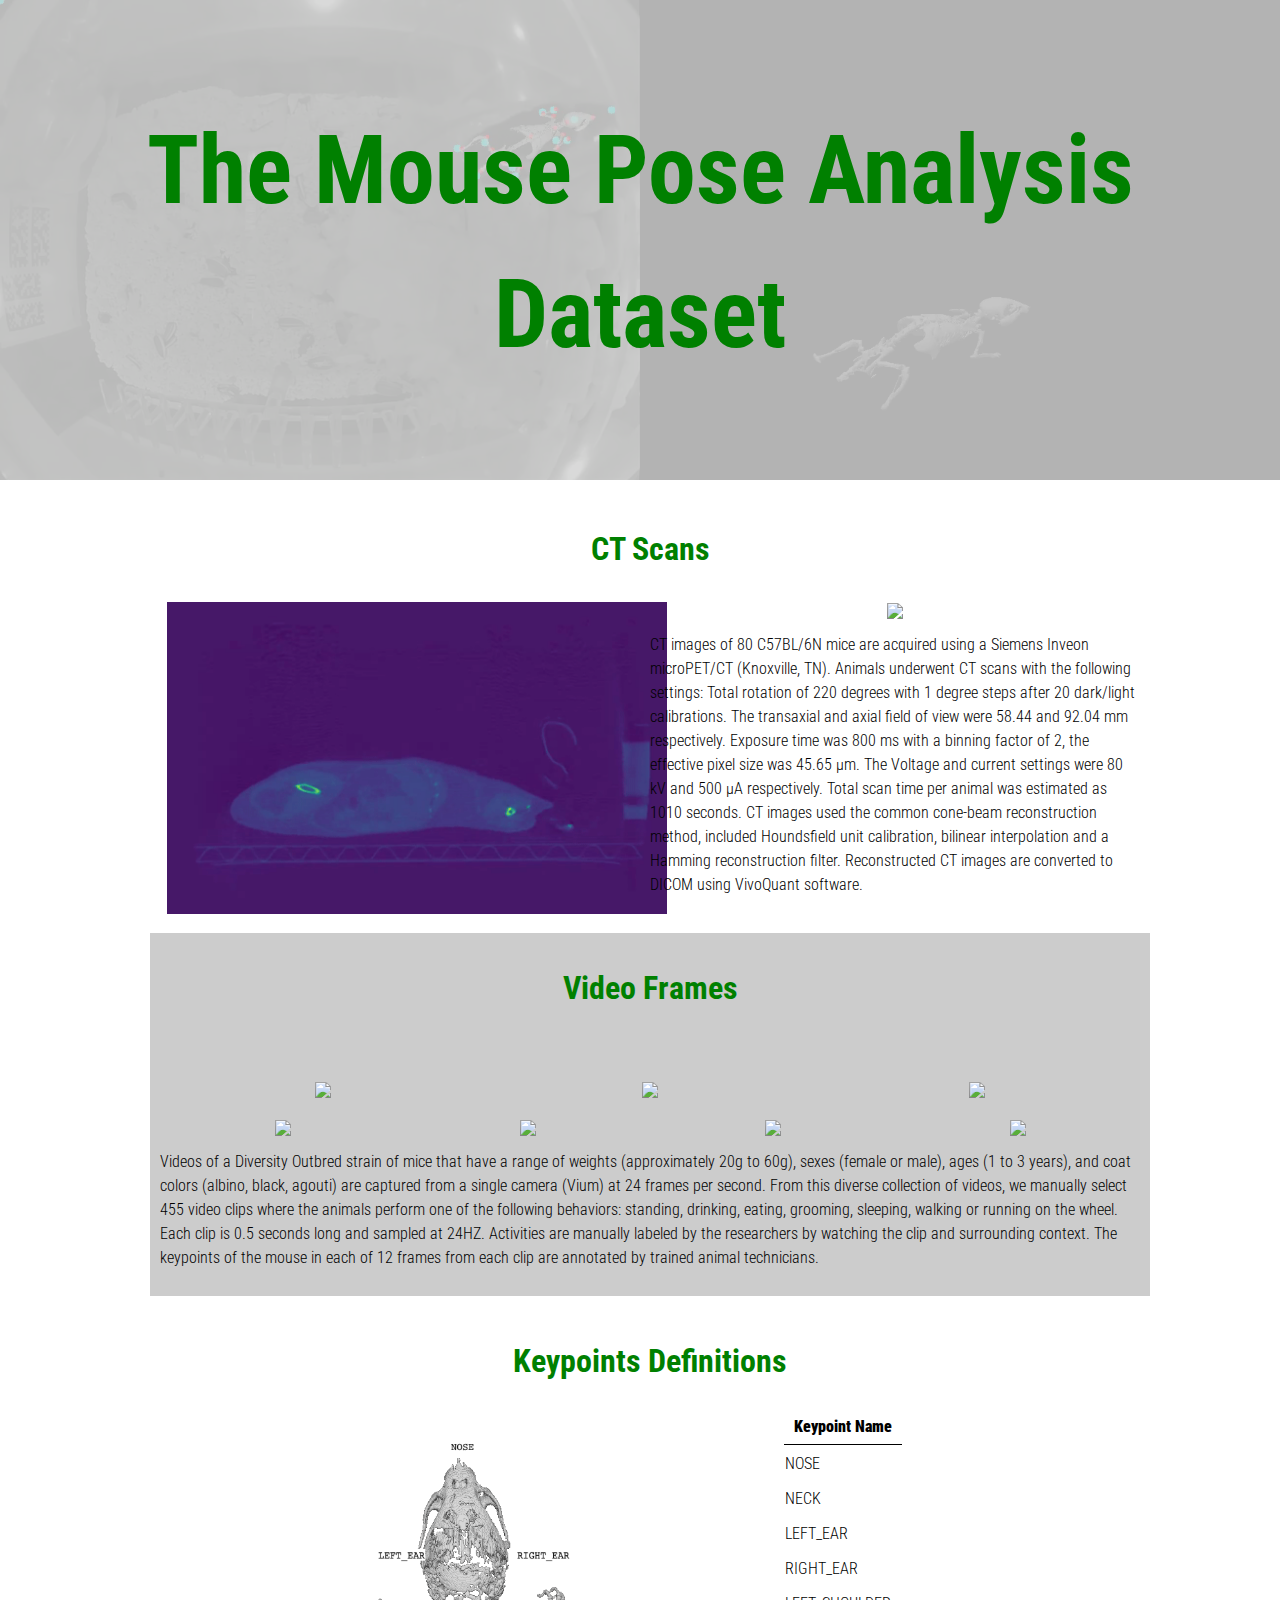
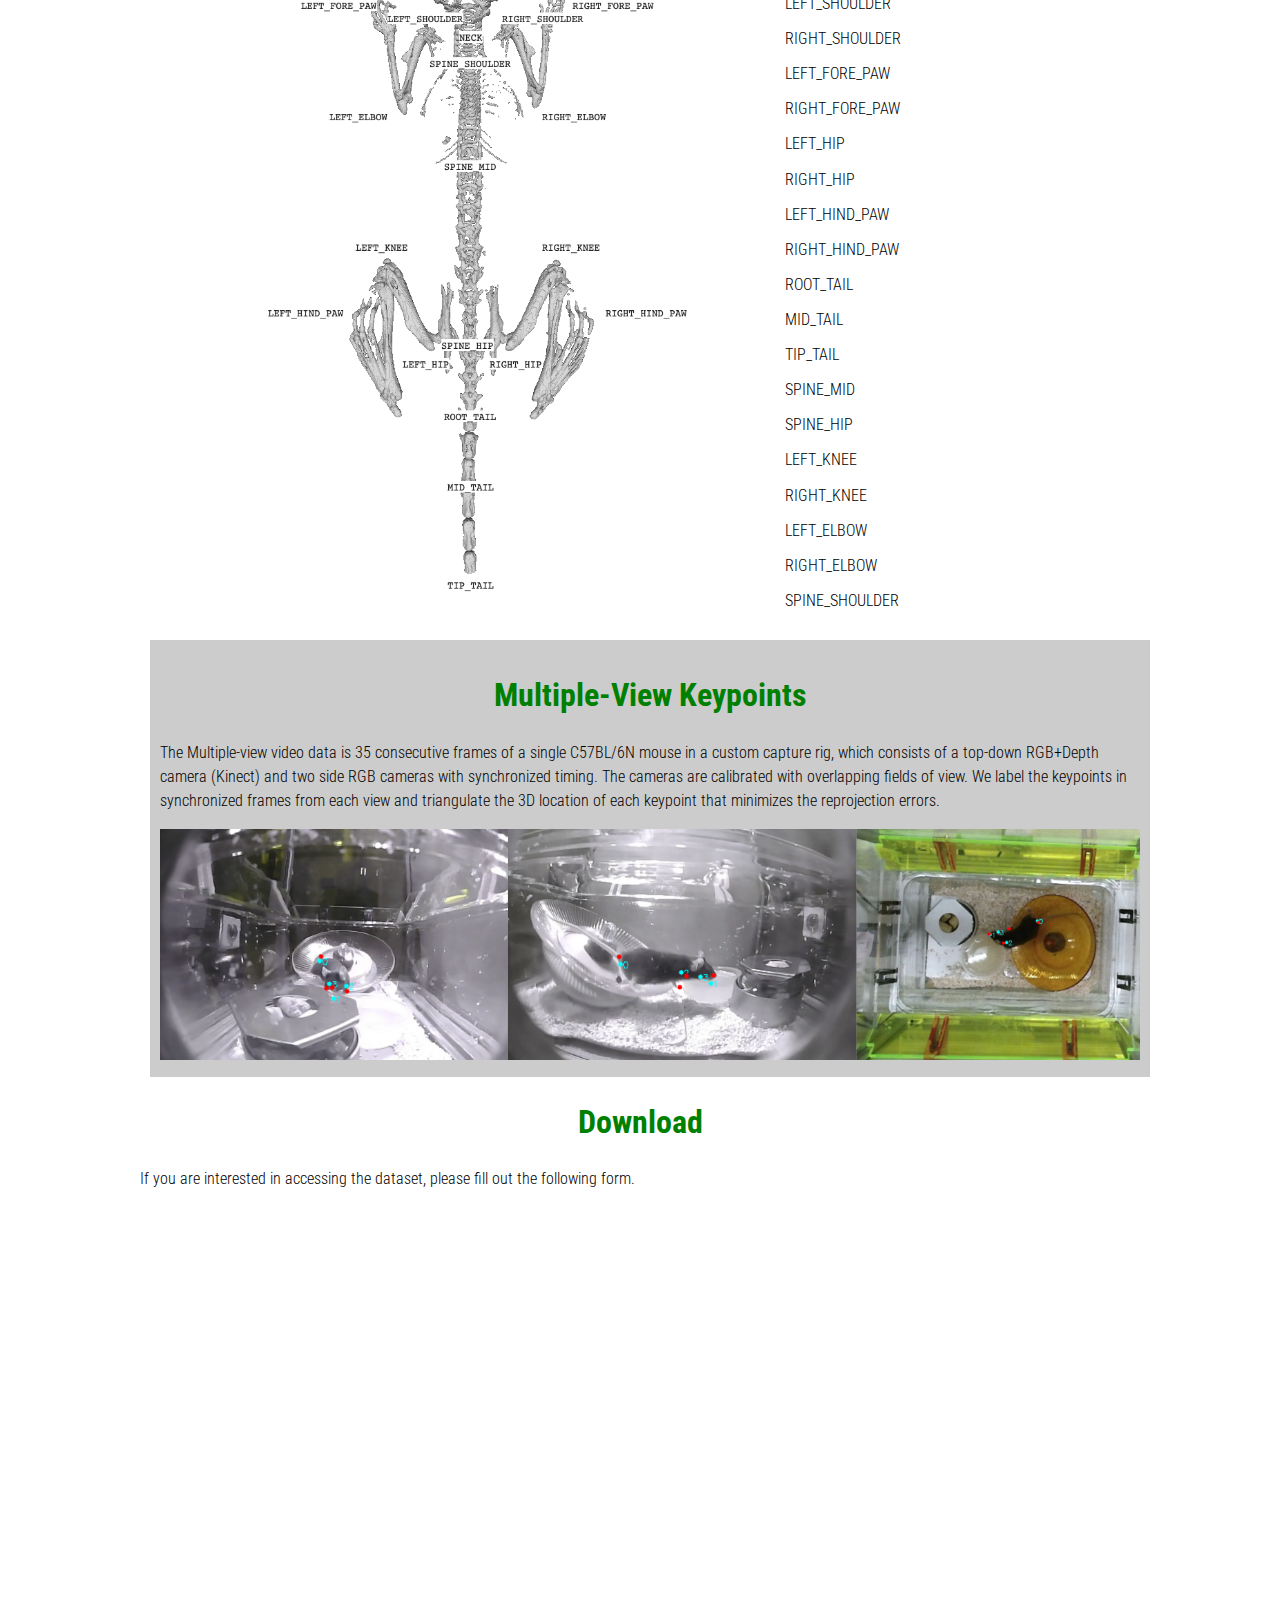
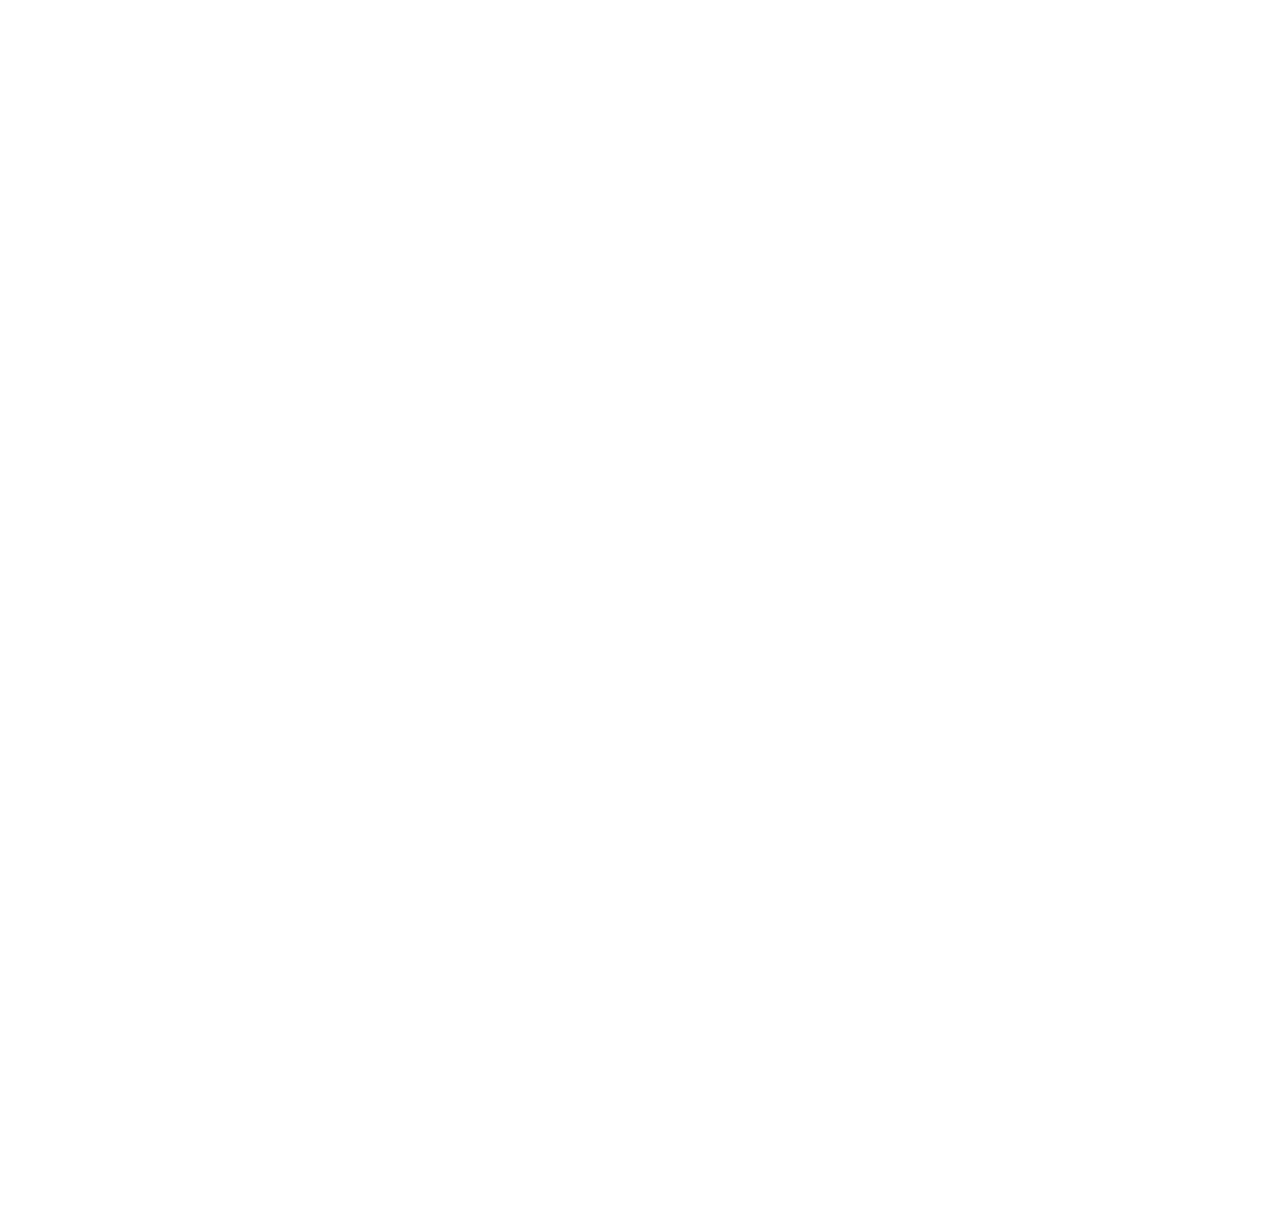
==== commit d9c23c9a: "Add multiple-view image." ====
--- a/index.html
+++ b/index.html
@@ -93,6 +93,7 @@
       <div class="even">
       <p><h1 class="section-header">Multiple-View Keypoints</h1></p>
       <p align="left">The Multiple-view video data is 35 consecutive frames of a single C57BL/6N mouse in a custom capture rig, which consists of a top-down RGB+Depth camera (Kinect) and two side RGB cameras with synchronized timing. The cameras are calibrated with overlapping fields of view. We label the keypoints in synchronized frames from each view and triangulate the 3D location of each keypoint that minimizes the reprojection errors. </p>
+        <img src="assets/multiview.png" width="100%" alt="Multiple-view">
       </div>
 
       <p><h1 class="section-header">Download</h1></p>
--- a/assets/style.css
+++ b/assets/style.css
@@ -15,7 +15,6 @@
 th {
   border-bottom: 1px solid black;
 }
-
 
 .col-1 {
   width: 8.33%;
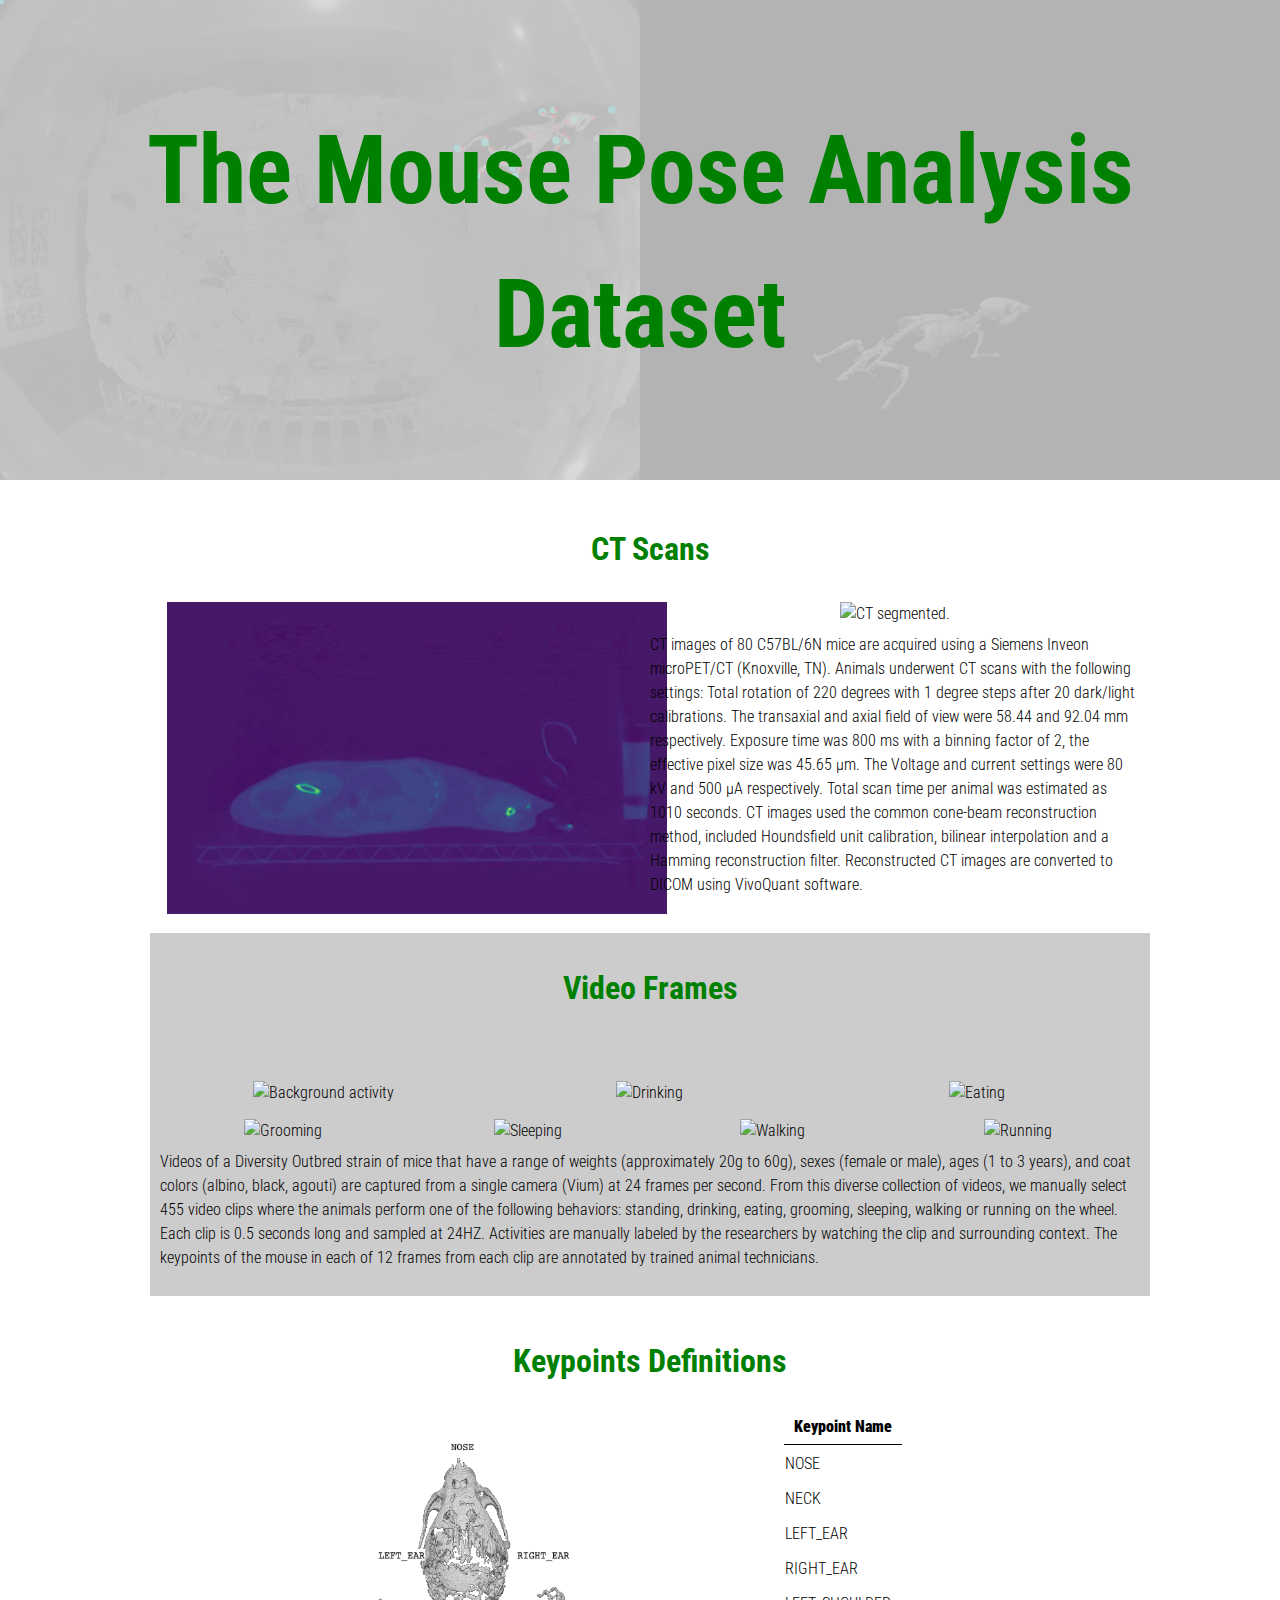
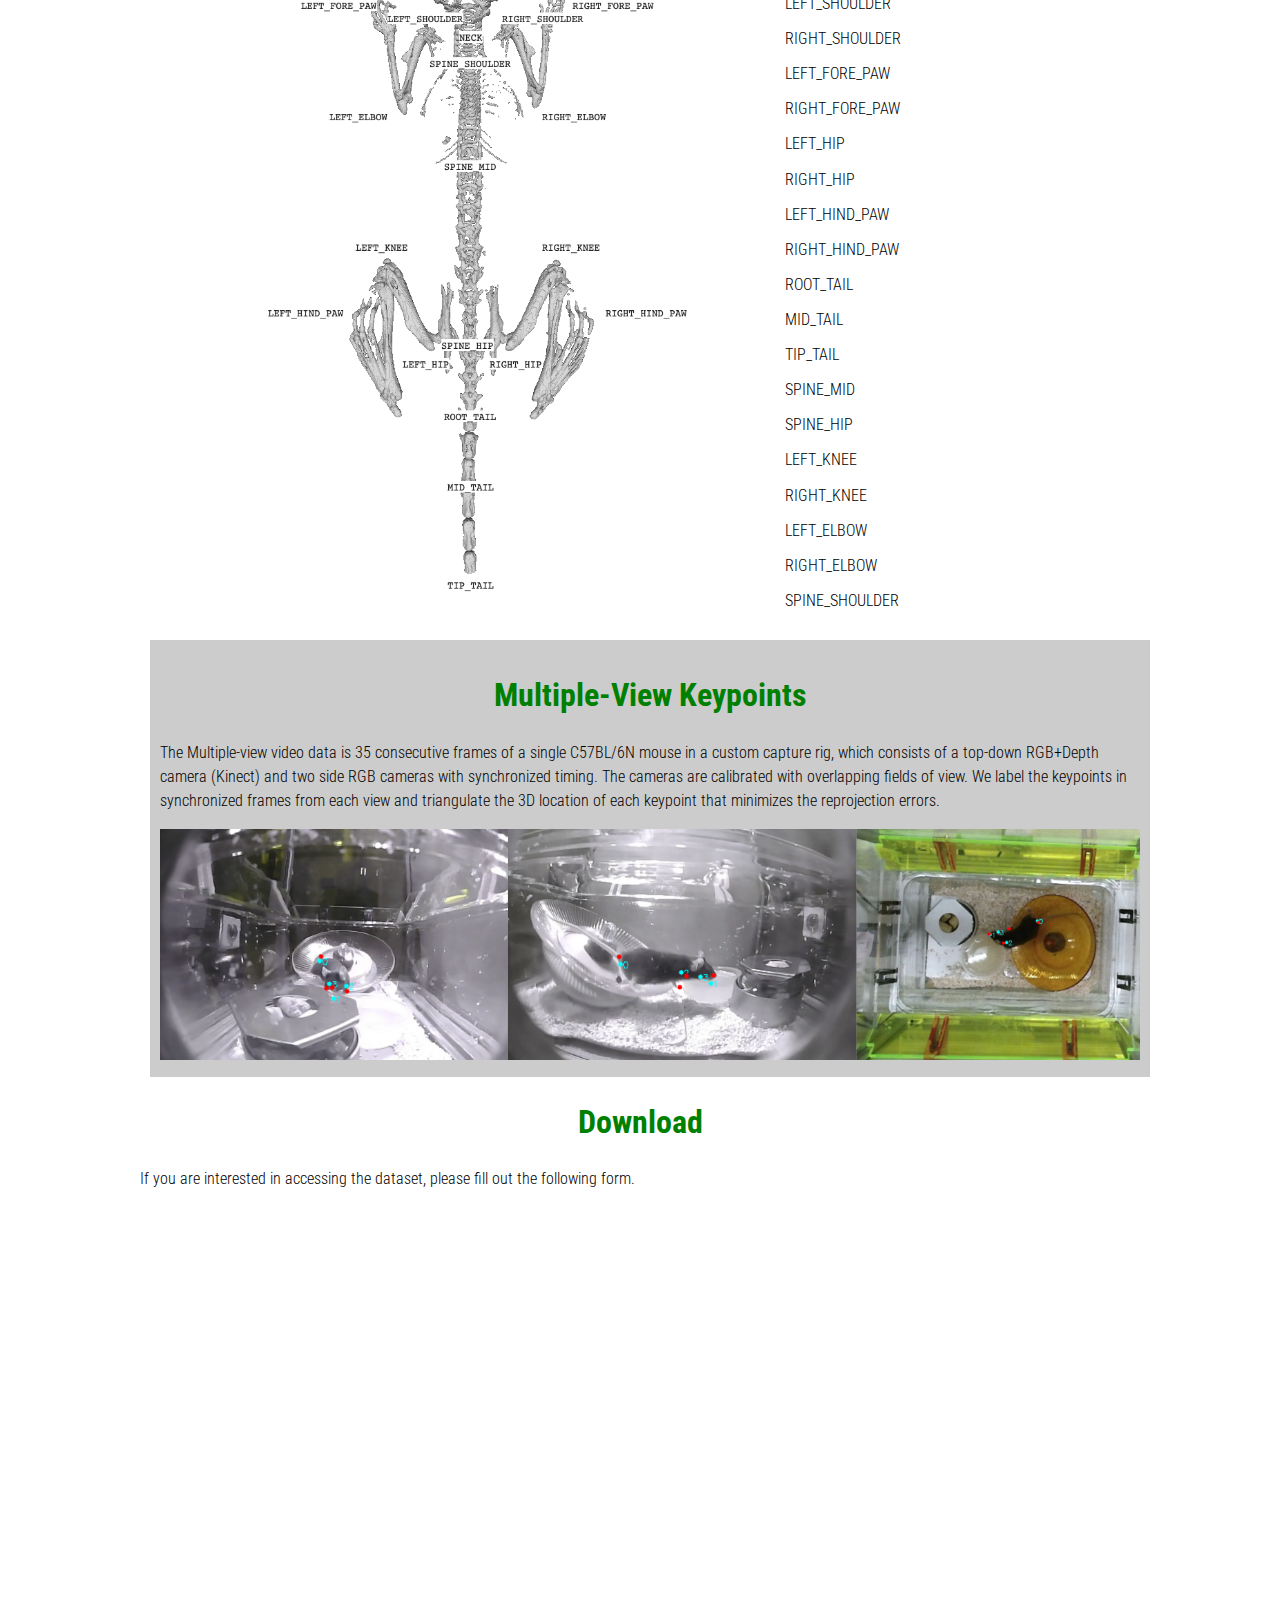
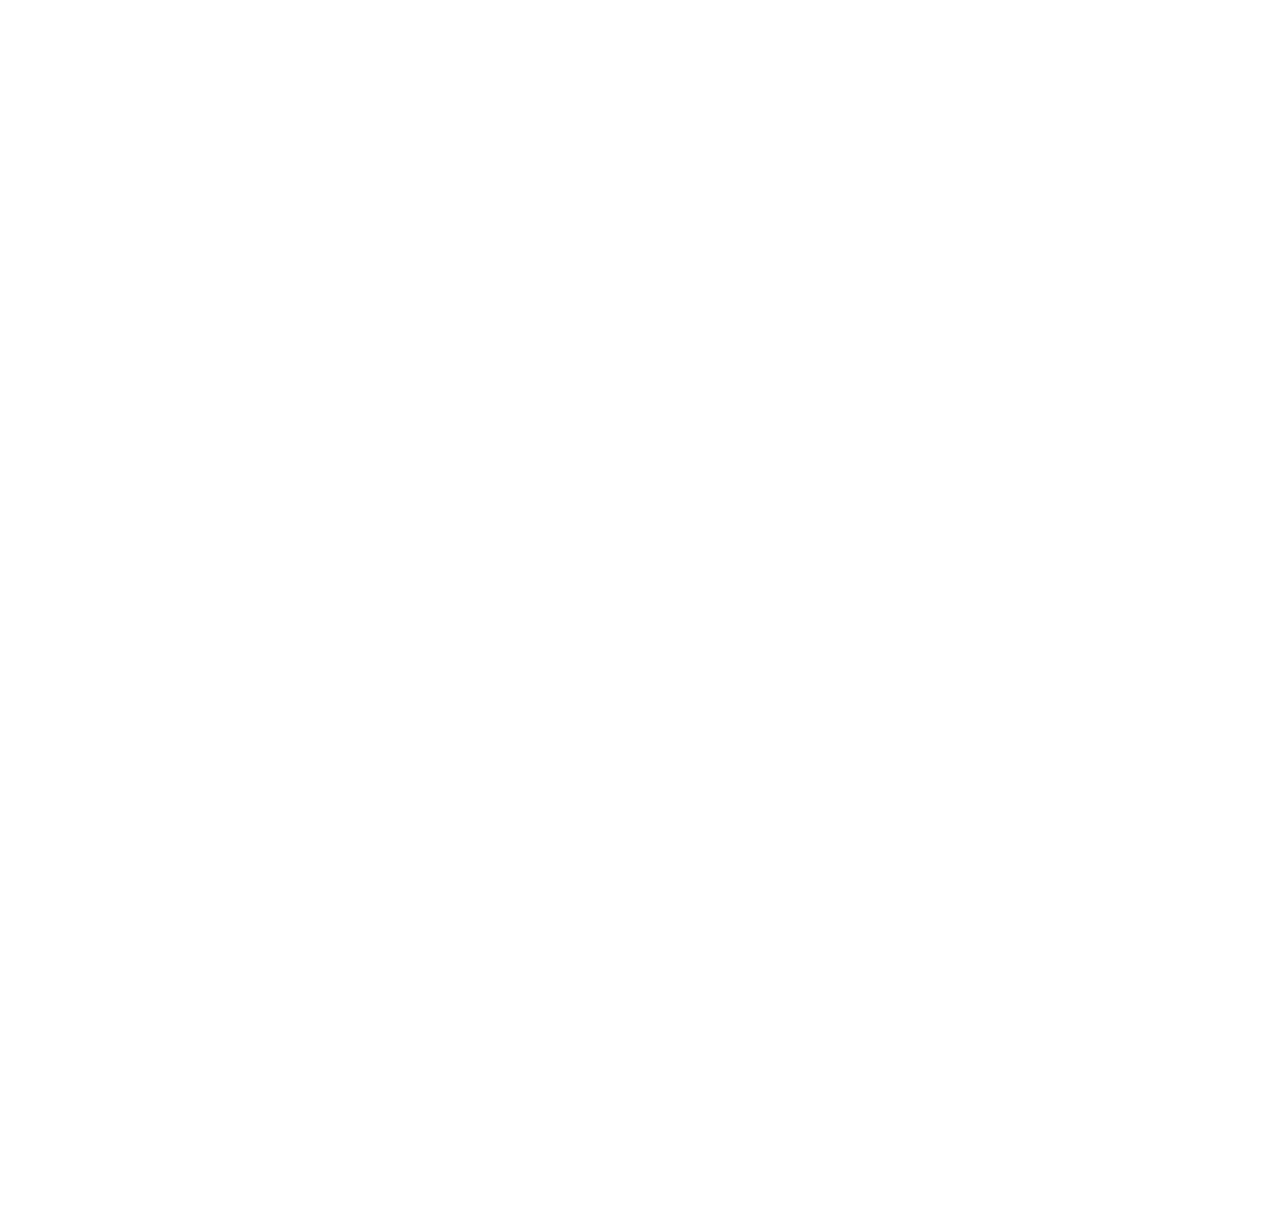
==== commit 6fb26aeb: "Add alt texts to images." ====
--- a/index.html
+++ b/index.html
@@ -21,10 +21,10 @@
           <div class="odd">
         <p><h1 class="section-header">CT Scans</h1> </p>
         <div class="col-5">
-        <img src="assets/ct_slices_41.gif" width="500"/>
+        <img src="assets/ct_slices_41.gif" width="500" alt="CT slices">
         </div>
         <div class="col-5">
-        <img src="assets/ct_scan_41.gif" width="500"/>
+        <img src="assets/ct_scan_41.gif" width="500" alt="CT segmented.">
         </div>
         <p align="left">CT images of 80 C57BL/6N mice are acquired using a Siemens Inveon microPET/CT (Knoxville, TN). Animals underwent CT scans with the following settings: Total rotation of 220 degrees with 1 degree steps after 20 dark/light calibrations. The transaxial and axial field of view were 58.44 and 92.04 mm respectively. Exposure time was 800 ms with a binning factor of 2, the effective pixel size was 45.65 μm. The Voltage and current settings were 80 kV and 500 μA respectively. Total scan time per animal was estimated as 1010 seconds. CT images used the common cone-beam reconstruction method, included Houndsfield unit calibration, bilinear interpolation and a Hamming reconstruction filter. Reconstructed CT images are converted to DICOM using VivoQuant software.</p>
           </div>
@@ -33,27 +33,27 @@
         <p><h1 class="section-header">Video Frames</h1> </p>
       <div class="row" style='padding-top: 40px'>
           <div class="col-4">
-            <img src="assets/background.gif" width="216"/>
+            <img src="assets/background.gif" width="216" alt="Background activity">
           </div>
           <div class="col-4">
-            <img src="assets/drinking.gif" width="216"/>
+            <img src="assets/drinking.gif" width="216" alt="Drinking">
           </div>
           <div class="col-4">
-            <img src="assets/eating.gif" width="216"/>
+            <img src="assets/eating.gif" width="216" alt="Eating">
           </div>
         </div>
         <div class="row" style='padding-top: 15px'>
           <div class="col-3">
-            <img src="assets/grooming.gif" width="216"/>
+            <img src="assets/grooming.gif" width="216" alt="Grooming">
           </div>
           <div class="col-3">
-            <img src="assets/sleeping.gif" width="216"/>
+            <img src="assets/sleeping.gif" width="216" alt="Sleeping">
           </div>
           <div class="col-3">
-            <img src="assets/walking.gif" width="216"/>
+            <img src="assets/walking.gif" width="216" alt="Walking">
           </div>
           <div class="col-3">
-            <img src="assets/wheel_running.gif" width="216"/>
+            <img src="assets/wheel_running.gif" width="216" alt="Running">
           </div>
         </div>
       <p align="left">Videos of a Diversity Outbred strain of mice that have a range of weights (approximately 20g to 60g), sexes (female or male), ages (1 to 3 years), and coat colors (albino, black, agouti) are captured from a single camera (Vium) at 24 frames per second.  From this diverse collection of videos, we manually select 455 video clips where the animals perform one of the following behaviors: standing, drinking, eating, grooming, sleeping, walking or running on the wheel. Each clip is 0.5 seconds long and sampled at 24HZ. Activities are manually labeled by the researchers by watching the clip and surrounding context.  The keypoints of the mouse in each of 12 frames from each clip are annotated by trained animal technicians. </p>
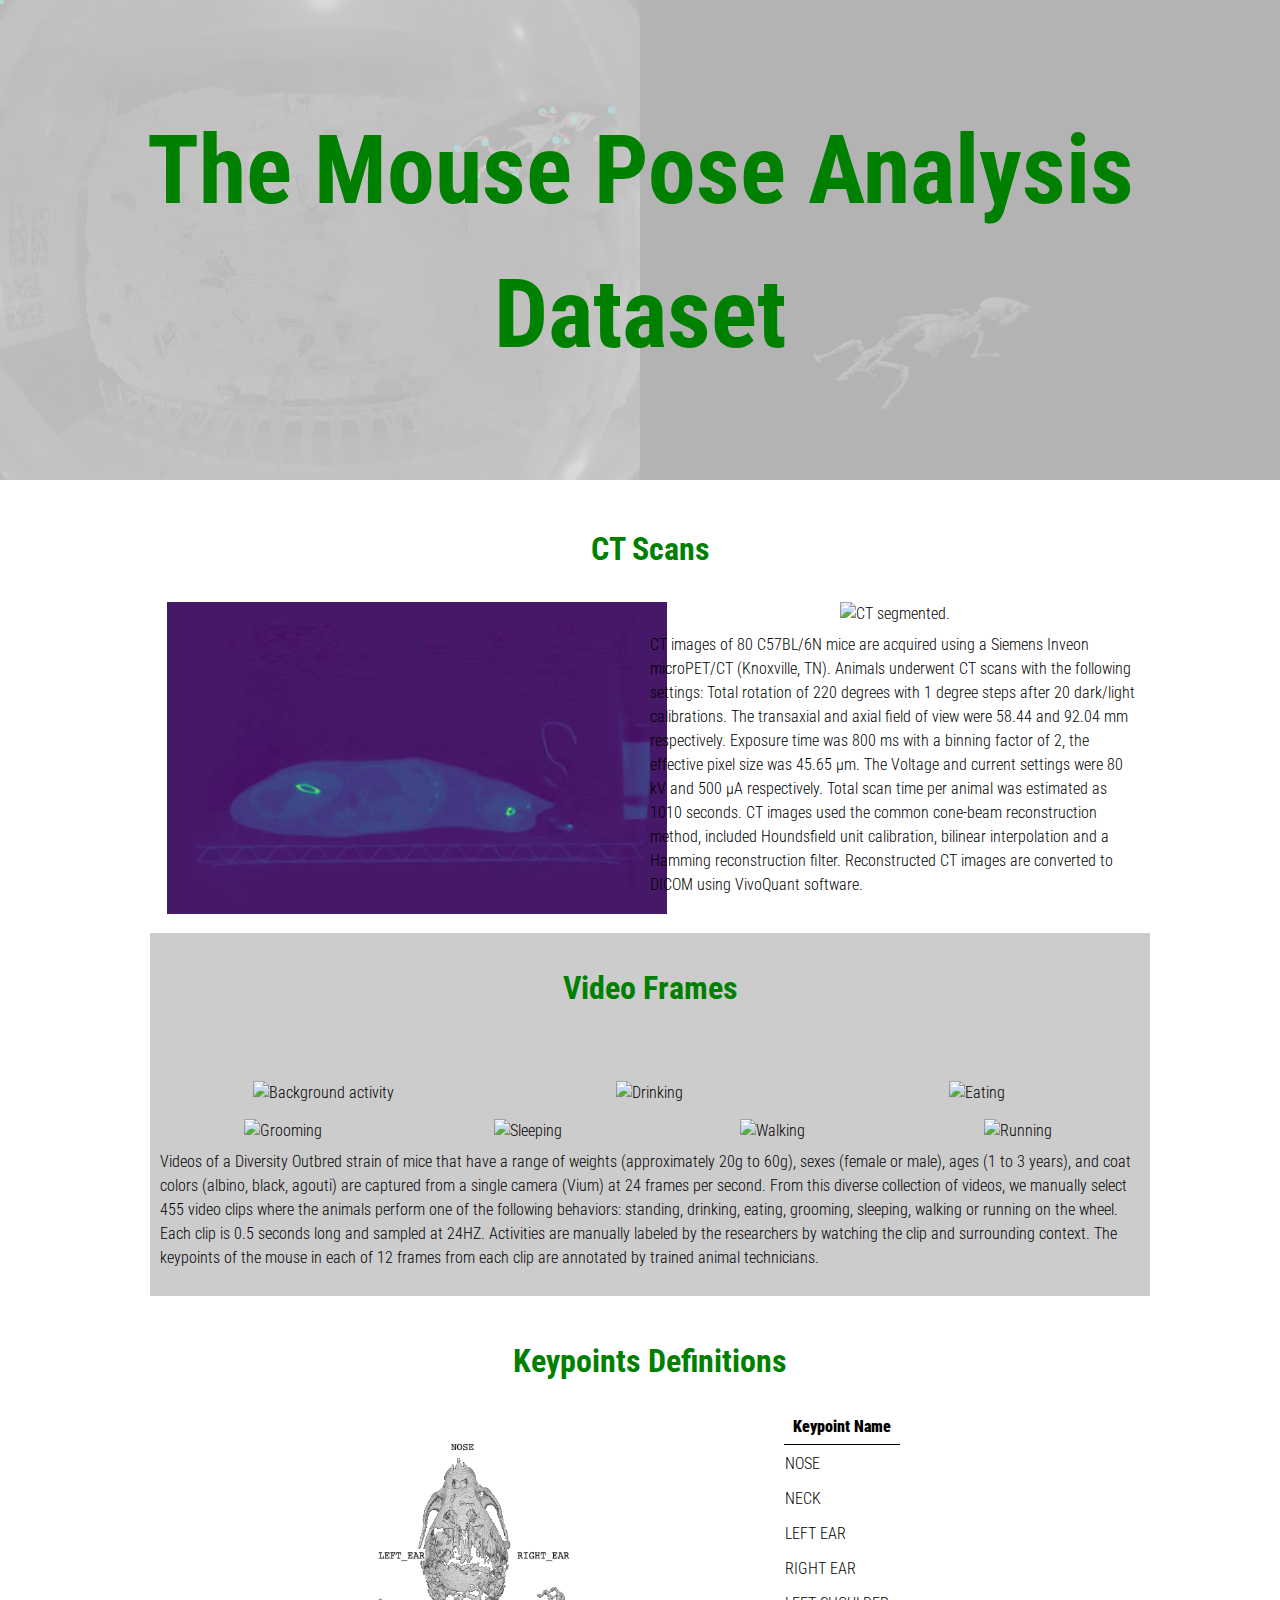
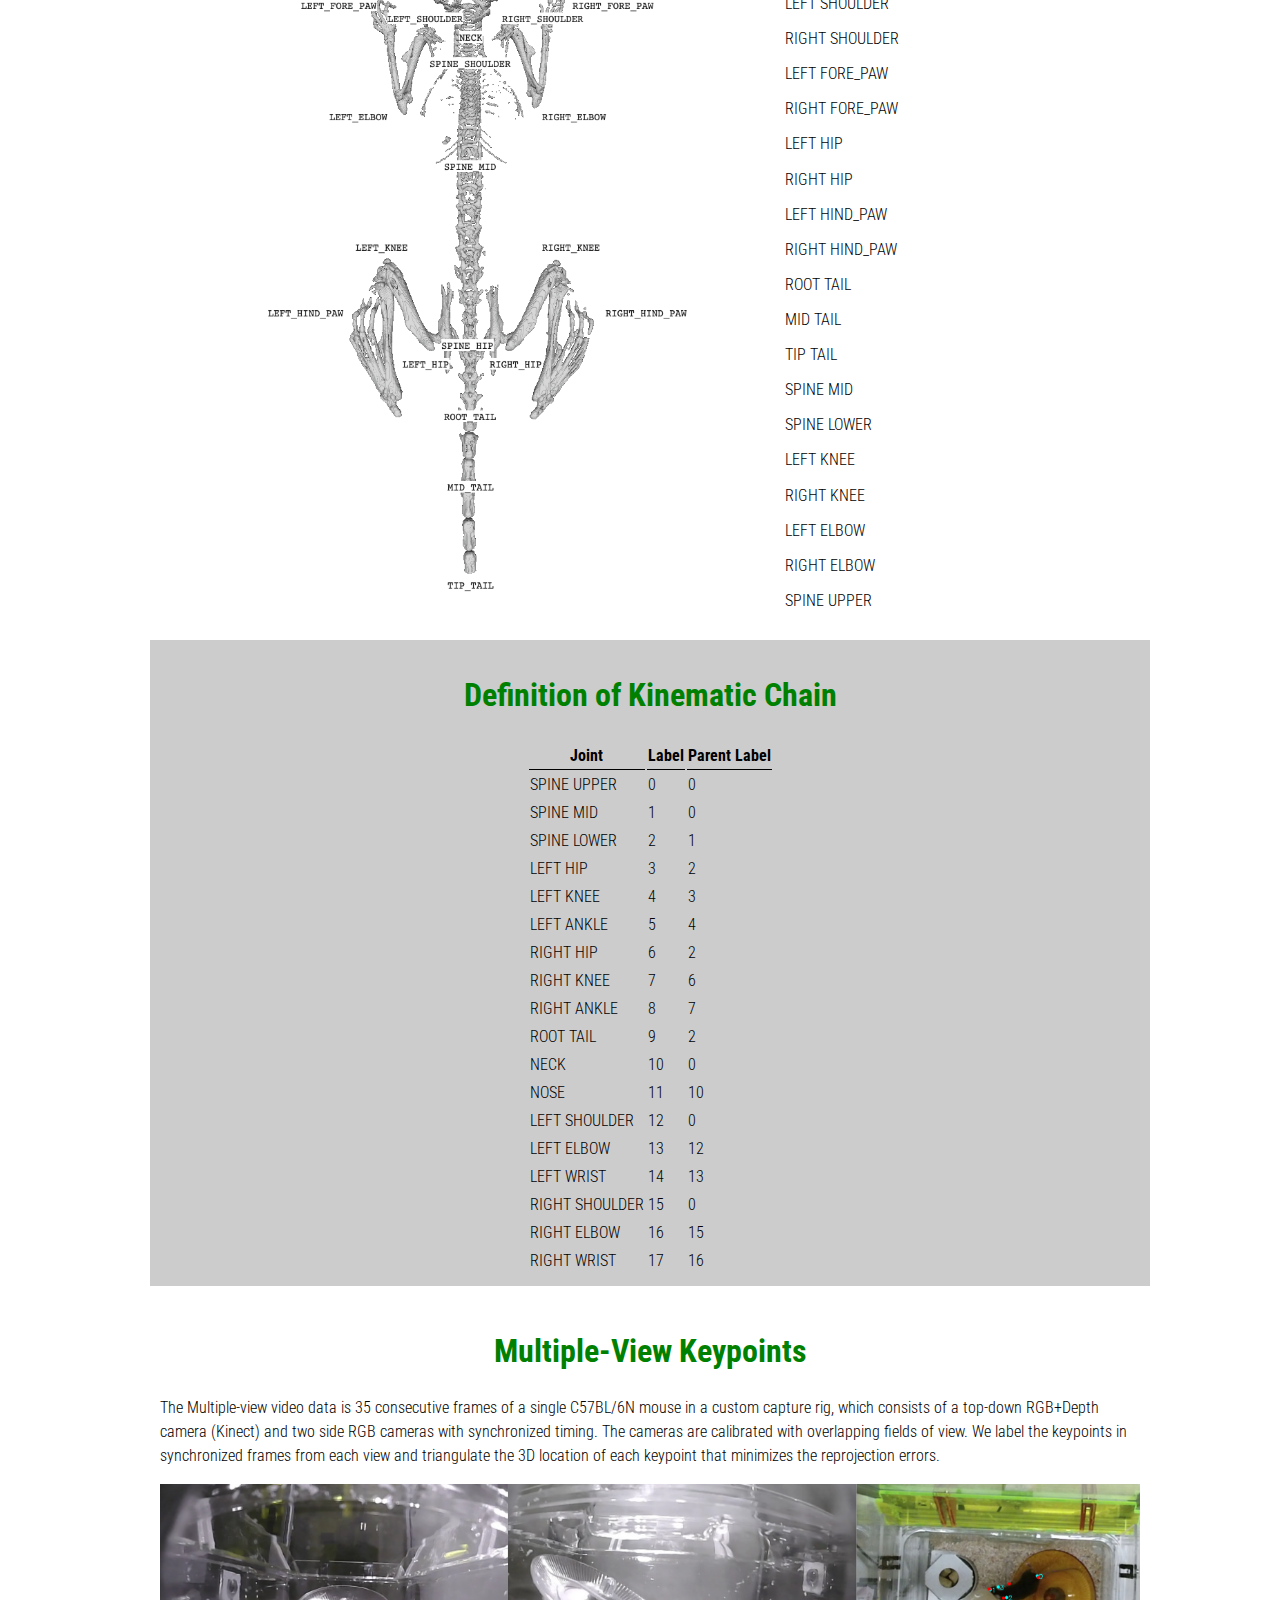
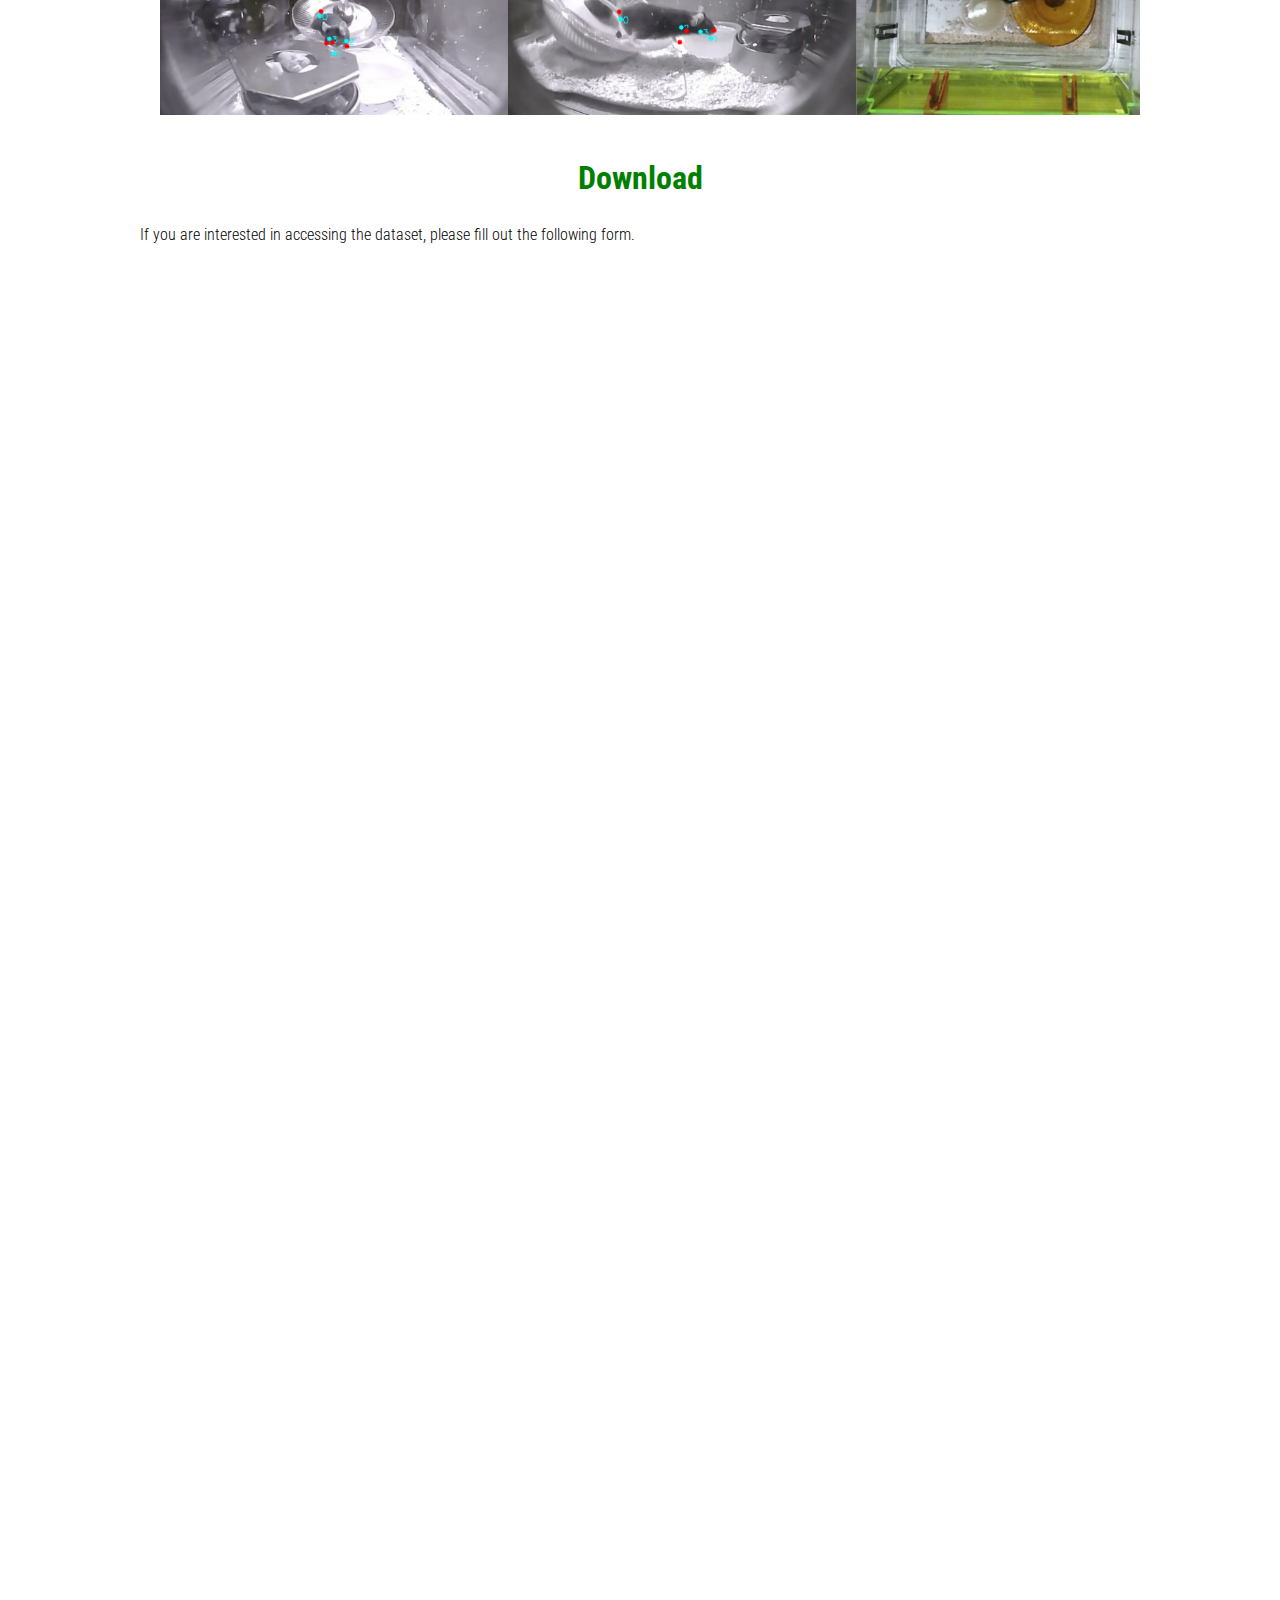
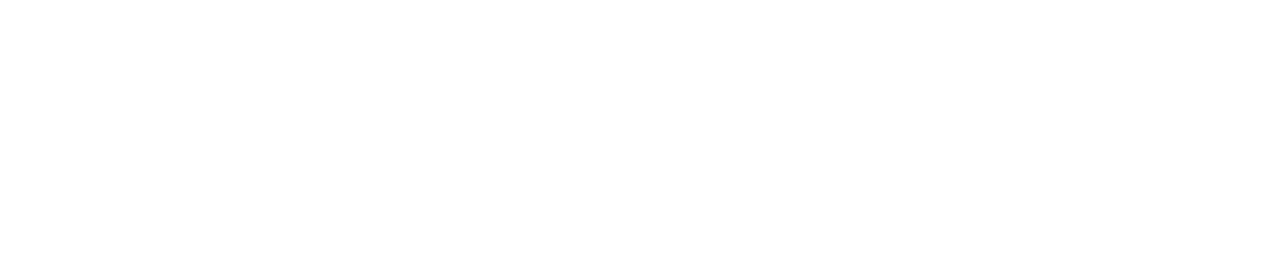
==== commit 97328427: "Add the definition of kinematic chain." ====
--- a/index.html
+++ b/index.html
@@ -66,31 +66,131 @@
         <th><b>Keypoint Name</b></th>
         <tr><td>NOSE</td></tr>
         <tr><td>NECK</td></tr>
-        <tr><td>LEFT_EAR</td></tr>
-        <tr><td>RIGHT_EAR</td></tr>
-        <tr><td>LEFT_SHOULDER</td></tr>
-        <tr><td>RIGHT_SHOULDER</td></tr>
-        <tr><td>LEFT_FORE_PAW</td></tr>
-        <tr><td>RIGHT_FORE_PAW</td></tr>
-        <tr><td>LEFT_HIP</td></tr>
-        <tr><td>RIGHT_HIP</td></tr>
-        <tr><td>LEFT_HIND_PAW</td></tr>
-        <tr><td>RIGHT_HIND_PAW</td></tr>
-        <tr><td>ROOT_TAIL</td></tr>
-        <tr><td>MID_TAIL</td></tr>
-        <tr><td>TIP_TAIL</td></tr>
-        <tr><td>SPINE_MID</td></tr>
-        <tr><td>SPINE_HIP</td></tr>
-        <tr><td>LEFT_KNEE</td></tr>
-        <tr><td>RIGHT_KNEE</td></tr>
-        <tr><td>LEFT_ELBOW</td></tr>
-        <tr><td>RIGHT_ELBOW</td></tr>
-        <tr><td>SPINE_SHOULDER</td></tr>
+        <tr><td>LEFT EAR</td></tr>
+        <tr><td>RIGHT EAR</td></tr>
+        <tr><td>LEFT SHOULDER</td></tr>
+        <tr><td>RIGHT SHOULDER</td></tr>
+        <tr><td>LEFT FORE_PAW</td></tr>
+        <tr><td>RIGHT FORE_PAW</td></tr>
+        <tr><td>LEFT HIP</td></tr>
+        <tr><td>RIGHT HIP</td></tr>
+        <tr><td>LEFT HIND_PAW</td></tr>
+        <tr><td>RIGHT HIND_PAW</td></tr>
+        <tr><td>ROOT TAIL</td></tr>
+        <tr><td>MID TAIL</td></tr>
+        <tr><td>TIP TAIL</td></tr>
+        <tr><td>SPINE MID</td></tr>
+        <tr><td>SPINE LOWER</td></tr>
+        <tr><td>LEFT KNEE</td></tr>
+        <tr><td>RIGHT KNEE</td></tr>
+        <tr><td>LEFT ELBOW</td></tr>
+        <tr><td>RIGHT ELBOW</td></tr>
+        <tr><td>SPINE UPPER</td></tr>
       </table>
       </div>
 
-
-      <div class="even">
+          <div class="even">
+      <p><h1 class="section-header"> Definition of Kinematic Chain</h1></p>
+      <table align="center">
+        <tr>
+          <th>Joint</th>
+          <th>Label</th>
+          <th>Parent Label</th>
+        </tr>
+        <tr>
+          <td>SPINE UPPER</td>
+          <td>0</td>
+          <td>0</td>
+        </tr>
+        <tr>
+          <td>SPINE MID</td>
+          <td>1</td>
+          <td>0</td>
+        </tr>
+        <tr>
+          <td>SPINE LOWER</td>
+          <td>2</td>
+          <td>1</td>
+        </tr>
+        <tr>
+          <td>LEFT HIP</td>
+          <td>3</td>
+          <td>2</td>
+        </tr>
+        <tr>
+          <td>LEFT KNEE</td>
+          <td>4</td>
+          <td>3</td>
+        </tr>
+        <tr>
+          <td>LEFT ANKLE</td>
+          <td>5</td>
+          <td>4</td>
+        </tr>
+        <tr>
+          <td>RIGHT HIP</td>
+          <td>6</td>
+          <td>2</td>
+        </tr>
+        <tr>
+          <td>RIGHT KNEE</td>
+          <td>7</td>
+          <td>6</td>
+        </tr>
+        <tr>
+          <td>RIGHT ANKLE</td>
+          <td>8</td>
+          <td>7</td>
+        </tr>
+        <tr>
+          <td>ROOT TAIL</td>
+          <td>9</td>
+          <td>2</td>
+        </tr>
+        <tr>
+          <td>NECK</td>
+          <td>10</td>
+          <td>0</td>
+        </tr>
+        <tr>
+          <td>NOSE</td>
+          <td>11</td>
+          <td>10</td>
+        </tr>
+        <tr>
+          <td>LEFT SHOULDER</td>
+          <td>12</td>
+          <td>0</td>
+        </tr>
+        <tr>
+          <td>LEFT ELBOW</td>
+          <td>13</td>
+          <td>12</td>
+        </tr>
+        <tr>
+          <td>LEFT WRIST</td>
+          <td>14</td>
+          <td>13</td>
+        </tr>
+        <tr>
+          <td>RIGHT SHOULDER</td>
+          <td>15</td>
+          <td>0</td>
+        </tr>
+        <tr>
+          <td>RIGHT ELBOW</td>
+          <td>16</td>
+          <td>15</td>
+        </tr>
+        <tr>
+          <td>RIGHT WRIST</td>
+          <td>17</td>
+          <td>16</td>
+        </tr>
+</table>
+      </div>
+
+      <div class="odd">
       <p><h1 class="section-header">Multiple-View Keypoints</h1></p>
       <p align="left">The Multiple-view video data is 35 consecutive frames of a single C57BL/6N mouse in a custom capture rig, which consists of a top-down RGB+Depth camera (Kinect) and two side RGB cameras with synchronized timing. The cameras are calibrated with overlapping fields of view. We label the keypoints in synchronized frames from each view and triangulate the 3D location of each keypoint that minimizes the reprojection errors. </p>
         <img src="assets/multiview.png" width="100%" alt="Multiple-view">
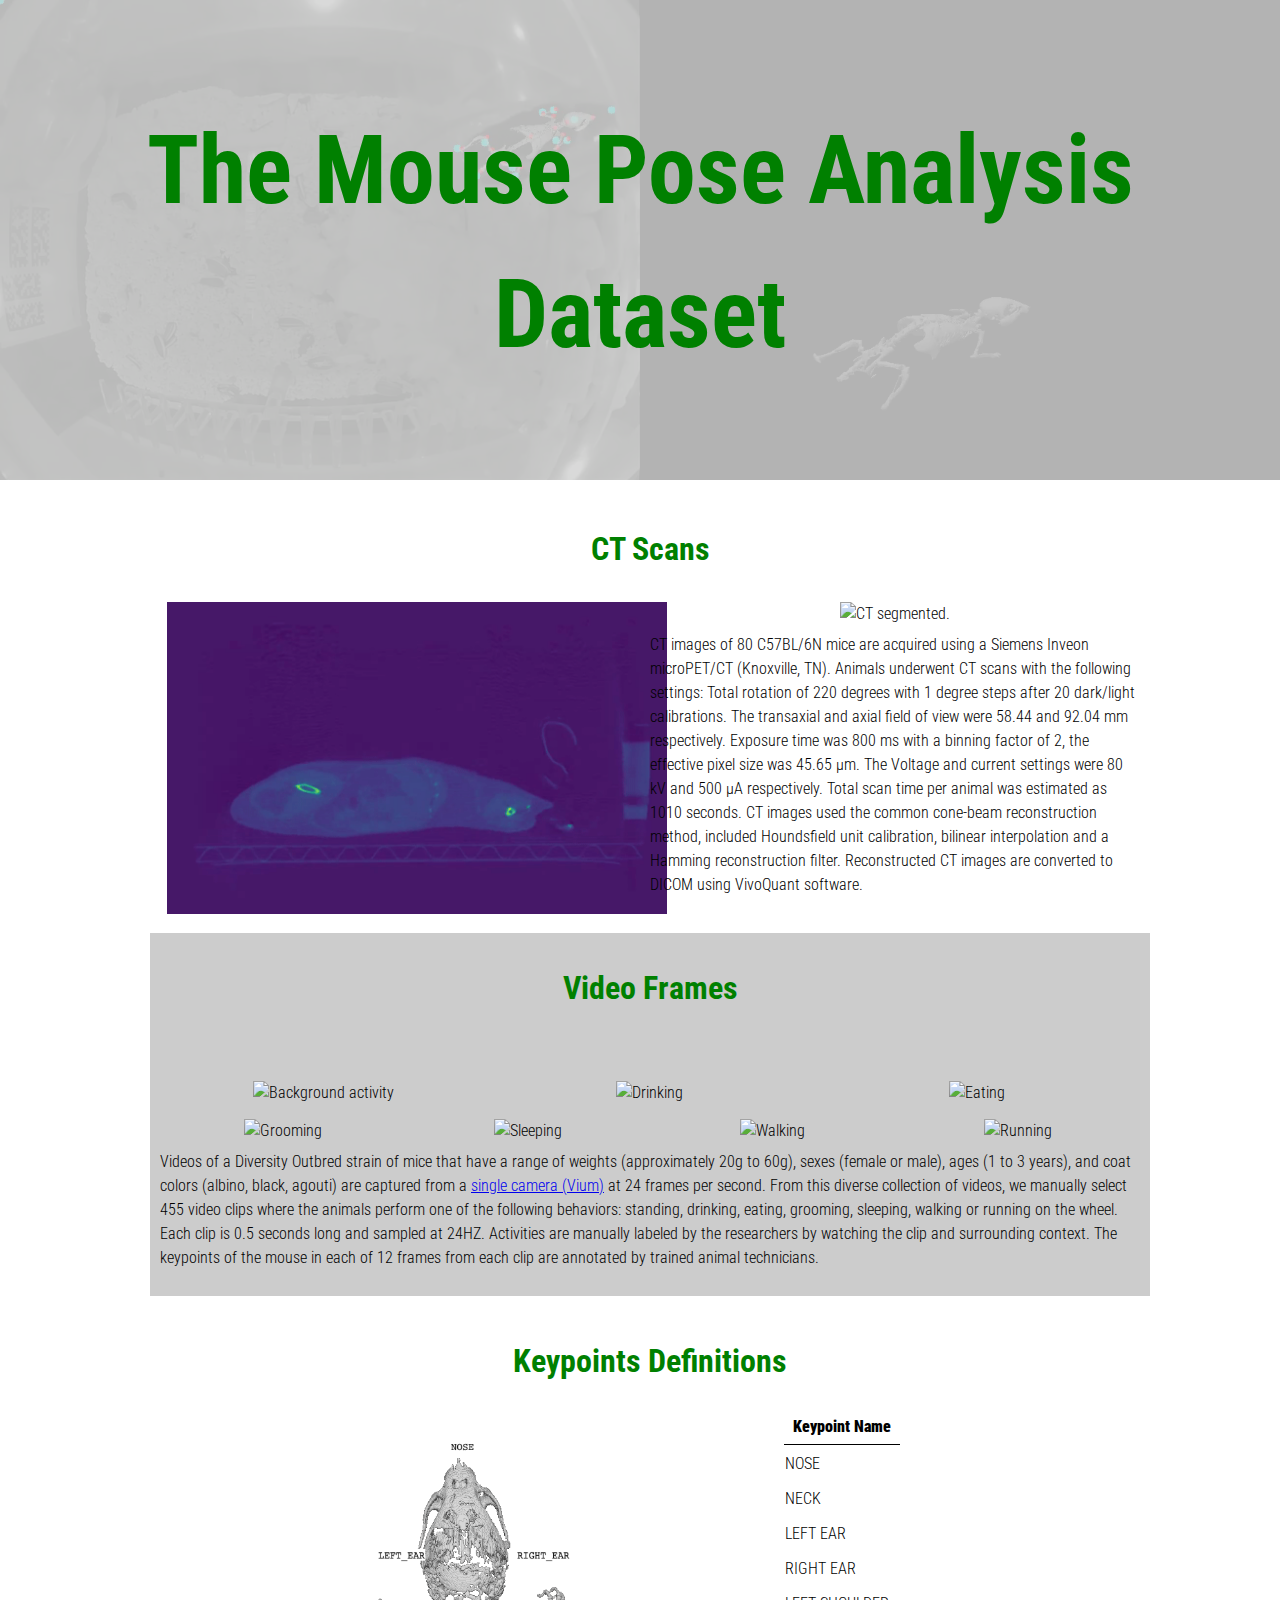
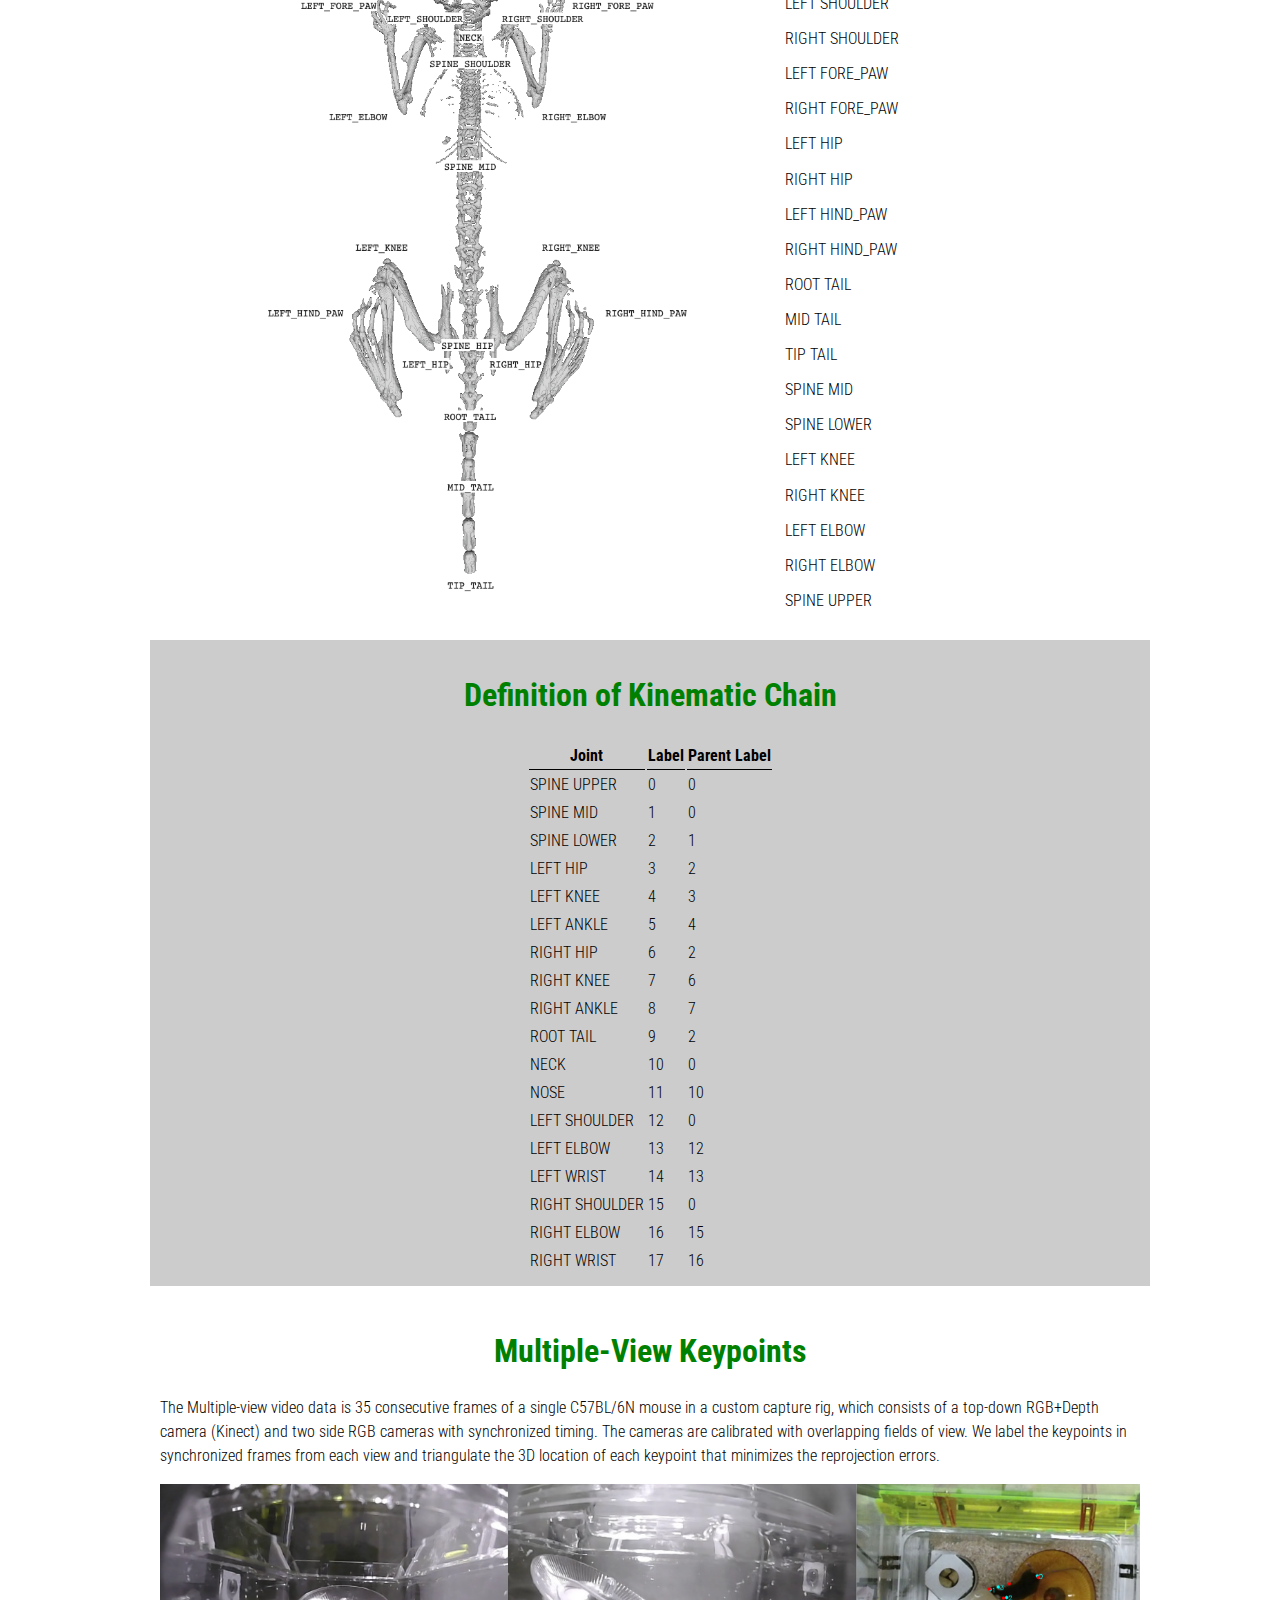
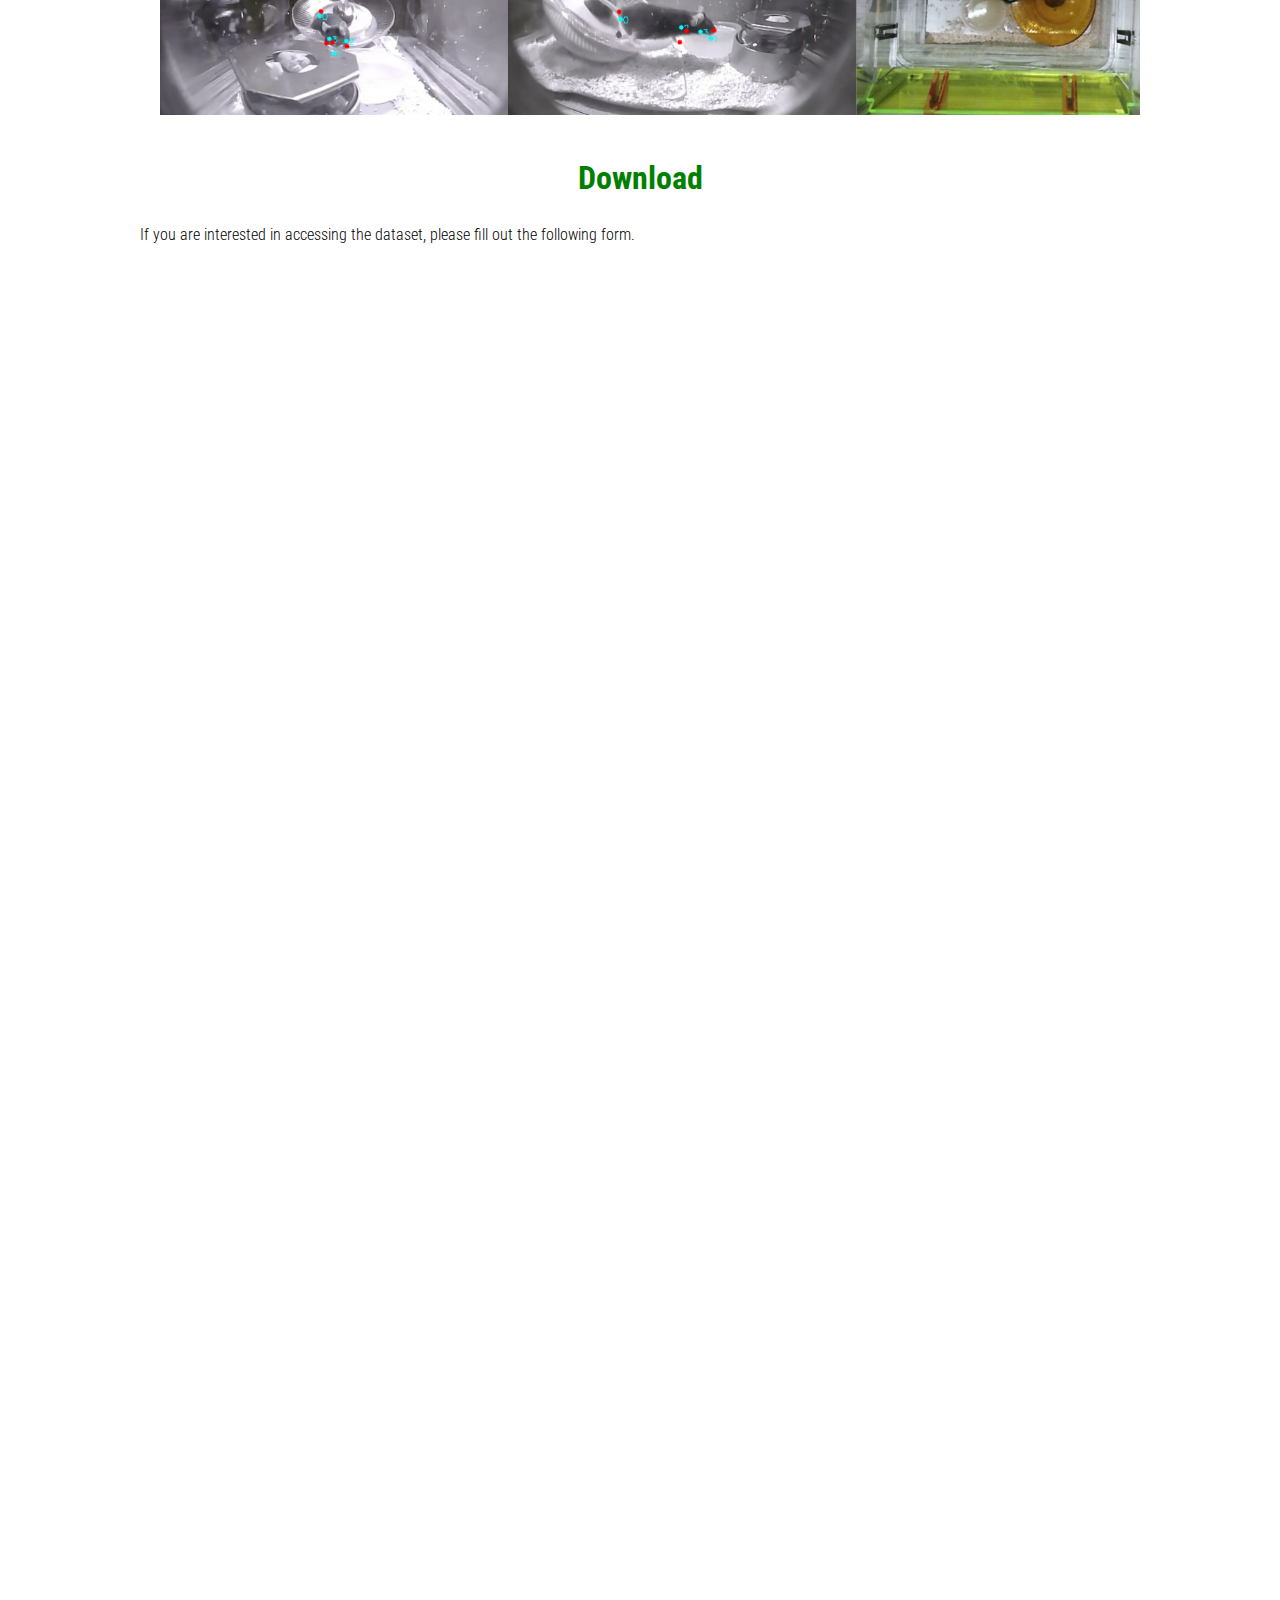
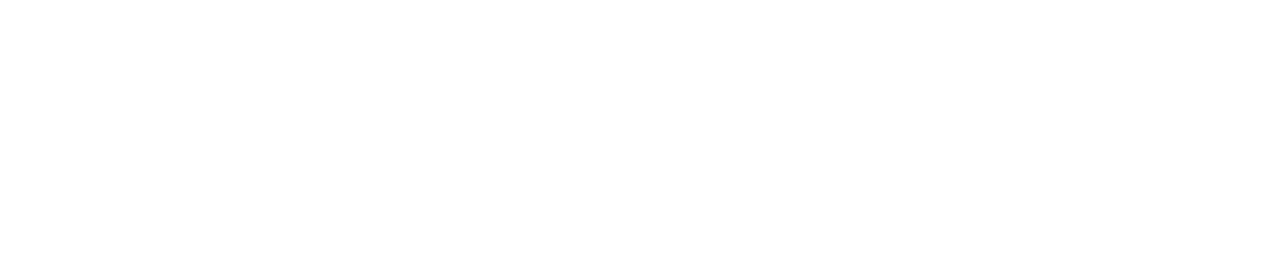
==== commit 28ff20a9: "Add Vium camera intrinsics." ====
--- a/index.html
+++ b/index.html
@@ -56,7 +56,7 @@
             <img src="assets/wheel_running.gif" width="216" alt="Running">
           </div>
         </div>
-      <p align="left">Videos of a Diversity Outbred strain of mice that have a range of weights (approximately 20g to 60g), sexes (female or male), ages (1 to 3 years), and coat colors (albino, black, agouti) are captured from a single camera (Vium) at 24 frames per second.  From this diverse collection of videos, we manually select 455 video clips where the animals perform one of the following behaviors: standing, drinking, eating, grooming, sleeping, walking or running on the wheel. Each clip is 0.5 seconds long and sampled at 24HZ. Activities are manually labeled by the researchers by watching the clip and surrounding context.  The keypoints of the mouse in each of 12 frames from each clip are annotated by trained animal technicians. </p>
+        <p align="left">Videos of a Diversity Outbred strain of mice that have a range of weights (approximately 20g to 60g), sexes (female or male), ages (1 to 3 years), and coat colors (albino, black, agouti) are captured from a <a href="intrinsics.txt">single camera (Vium)</a> at 24 frames per second.  From this diverse collection of videos, we manually select 455 video clips where the animals perform one of the following behaviors: standing, drinking, eating, grooming, sleeping, walking or running on the wheel. Each clip is 0.5 seconds long and sampled at 24HZ. Activities are manually labeled by the researchers by watching the clip and surrounding context.  The keypoints of the mouse in each of 12 frames from each clip are annotated by trained animal technicians. </p>
           </div>
 
           <div class="odd">
